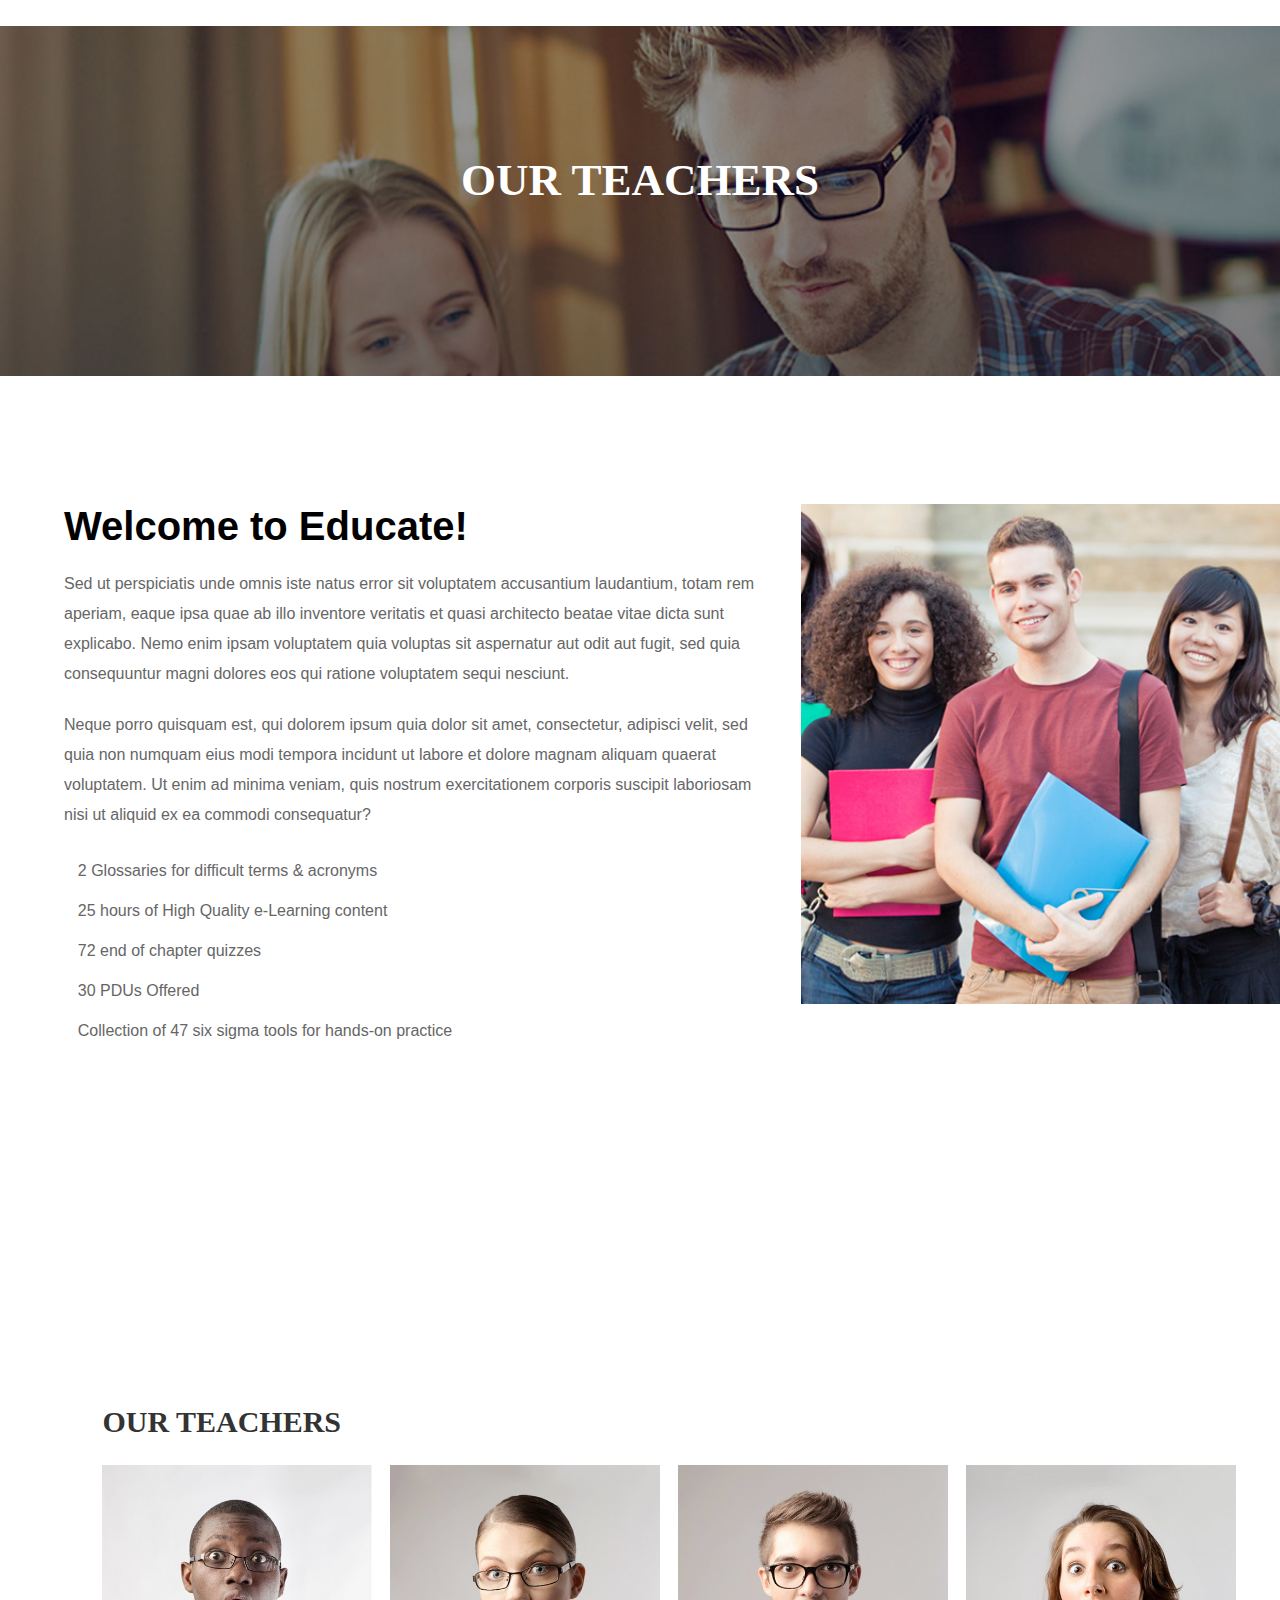
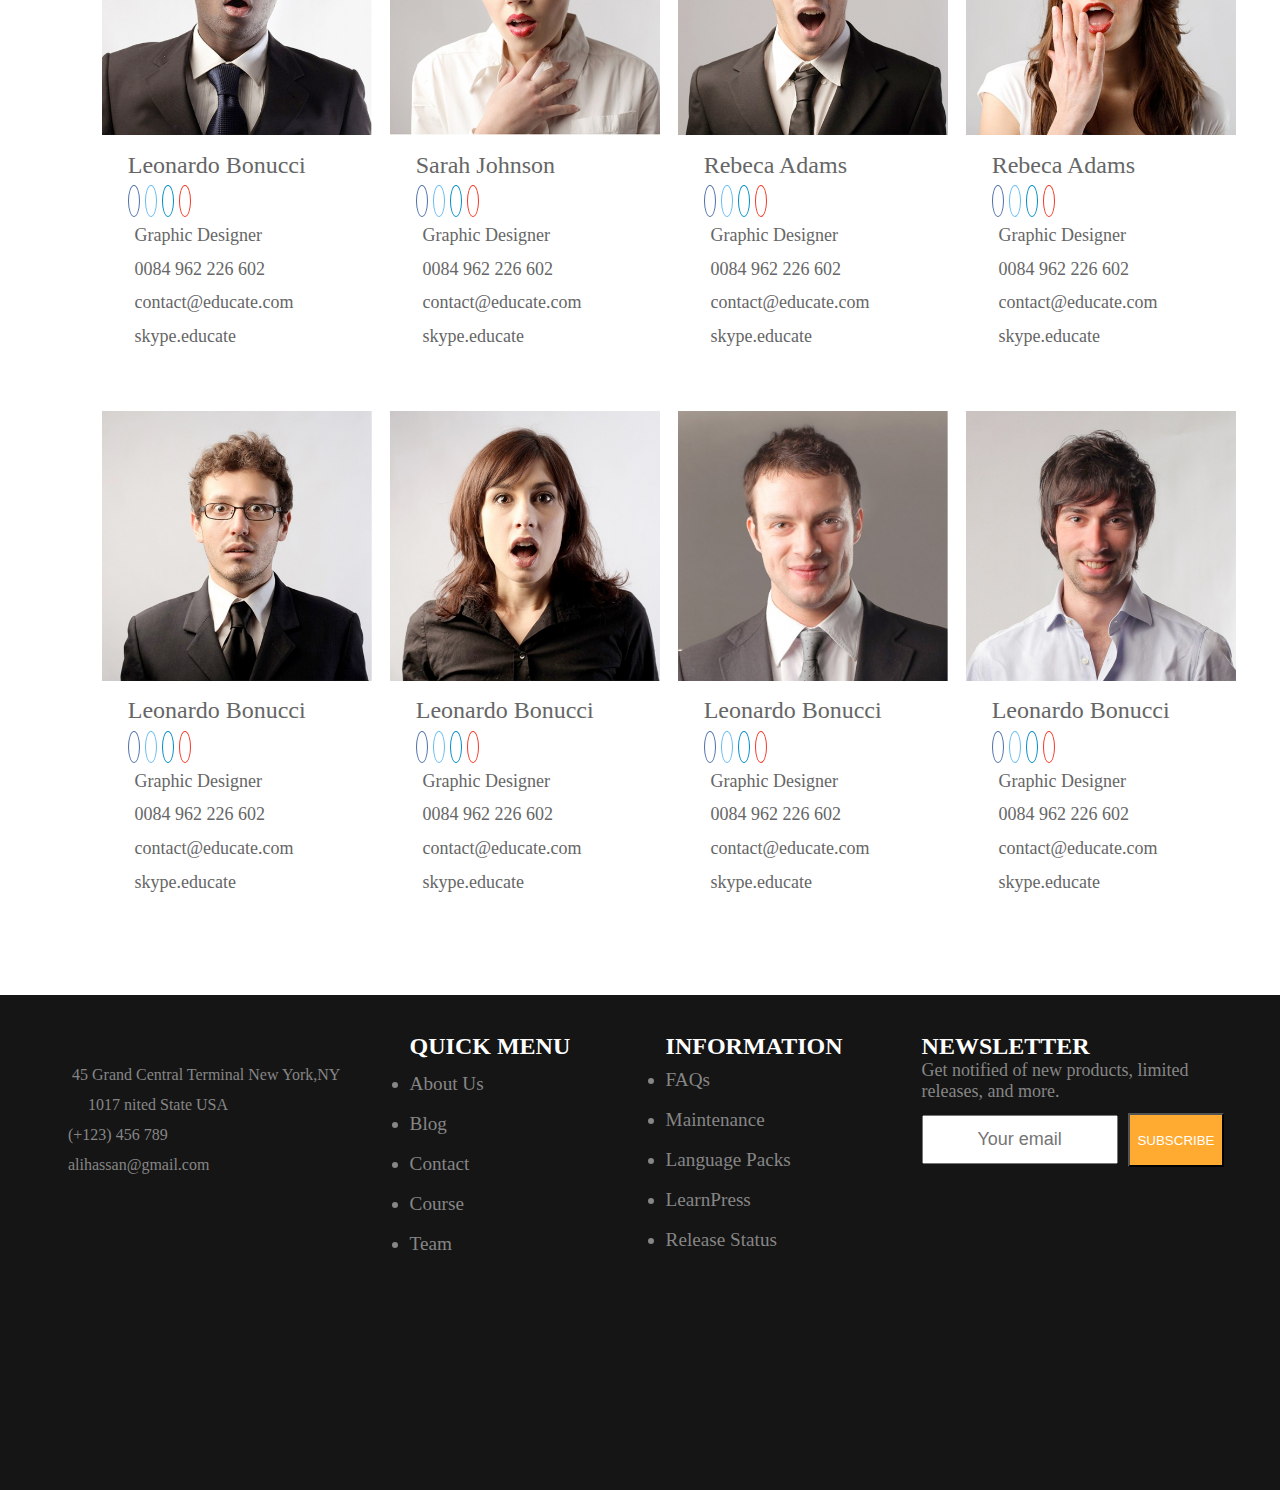
==== Html/About.html @ e57a83ae "update" ====
<!DOCTYPE html>
<html lang="en">
<head>
    <link rel="stylesheet" href="../Css/About.css">
    <meta charset="UTF-8">
    <meta http-equiv="X-UA-Compatible" content="IE=edge">
    <meta name="viewport" content="width=device-width, initial-scale=1.0">
    <script src="https://kit.fontawesome.com/4fcdc7c83f.js" crossorigin="anonymous"></script>
    <title>About-US</title>
</head>
<body>
    <div class="team-box">
        <h1>OUR TEACHERS</h1>
        </div>
    <div class="about-main-box">
        <div class="about-main-box-L">
       <h1>Welcome to Educate!</h1>
       <p>Sed ut perspiciatis unde omnis iste natus error sit voluptatem accusantium laudantium, 
           totam rem aperiam, eaque ipsa quae ab illo inventore veritatis et quasi architecto beatae
            vitae dicta sunt explicabo. Nemo enim ipsam voluptatem quia voluptas sit aspernatur aut 
            odit aut fugit, sed quia consequuntur magni dolores eos qui ratione voluptatem sequi nesciunt.</p>

        <p>Neque porro quisquam est, qui dolorem ipsum quia dolor sit amet, consectetur, adipisci velit, 
            sed quia non numquam eius modi tempora incidunt ut labore et dolore magnam aliquam quaerat 
            voluptatem. Ut enim ad minima veniam, quis nostrum exercitationem corporis suscipit laboriosam 
            nisi ut aliquid ex ea commodi consequatur?</p>
            <ul>
                 <li><i class="fa-solid fa-check"></i>2 Glossaries for difficult terms & acronyms</li>
                <li> <i class="fa-solid fa-check"></i>25 hours of High Quality e-Learning content</li>
                <li> <i class="fa-solid fa-check"></i>72 end of chapter quizzes</li>
                <li> <i class="fa-solid fa-check"></i>30 PDUs Offered</li>
                <li> <i class="fa-solid fa-check"></i>Collection of 47 six sigma tools for hands-on practice</li>
            </ul>
        </div>
        <div class="about-main-box-R">
         <img src="../Image/1 (1).jpg" alt="">
        </div>
    </div>


    <!-- --teacher-- -->

<section>
    <div class="about-teach-box">
        <h1>OUR TEACHERS</h1>
    </div>
    <div class="team-main-box">
        <div class="team-main-box1">
         <img src="../Image/Team-01.jpg" alt="">
         <h2>Leonardo Bonucci</h2>
         <i class="fa-brands fa-facebook-f" id="fb"></i>
         <i class="fa-brands fa-twitter" id="twit"></i>
         <i class="fa-brands fa-linkedin-in" id="in"></i>
         <i class="fa-brands fa-youtube" id="ytube"></i>
         <p> <i class="fa-solid fa-star"></i>Graphic Designer</p>
         <p><i class="fa-solid fa-phone"></i>0084 962 226 602</p>
         <p><i class="fa-solid fa-envelope"></i>contact@educate.com</p>
         <p><i class="fa-brands fa-skype"></i>skype.educate</p>
        </div>
        <div class="team-main-box2">
            <img src="../Image/Team-02.jpg" alt="">
            <h2>Sarah Johnson</h2>
            <i class="fa-brands fa-facebook-f" id="fb"></i>
            <i class="fa-brands fa-twitter" id="twit"></i>
            <i class="fa-brands fa-linkedin-in" id="in"></i>
            <i class="fa-brands fa-youtube" id="ytube"></i>
            <p> <i class="fa-solid fa-star"></i>Graphic Designer</p>
            <p><i class="fa-solid fa-phone"></i>0084 962 226 602</p>
            <p><i class="fa-solid fa-envelope"></i>contact@educate.com</p>
            <p><i class="fa-brands fa-skype"></i>skype.educate</p>
        </div>
        <div class="team-main-box3">
            <img src="../Image/Team-03.jpg" alt="">
            <h2>Rebeca Adams</h2>
            <i class="fa-brands fa-facebook-f" id="fb"></i>
            <i class="fa-brands fa-twitter" id="twit"></i>
            <i class="fa-brands fa-linkedin-in" id="in"></i>
            <i class="fa-brands fa-youtube" id="ytube"></i>
            <p> <i class="fa-solid fa-star"></i>Graphic Designer</p>
            <p><i class="fa-solid fa-phone"></i>0084 962 226 602</p>
            <p><i class="fa-solid fa-envelope"></i>contact@educate.com</p>
            <p><i class="fa-brands fa-skype"></i>skype.educate</p>
        </div>
        <div class="team-main-box4">
            <img src="../Image/Team-04.jpg" alt="">
            <h2>Rebeca Adams</h2>
            <i class="fa-brands fa-facebook-f" id="fb"></i>
            <i class="fa-brands fa-twitter" id="twit"></i>
            <i class="fa-brands fa-linkedin-in" id="in"></i>
            <i class="fa-brands fa-youtube" id="ytube"></i>
            <p> <i class="fa-solid fa-star"></i>Graphic Designer</p>
            <p><i class="fa-solid fa-phone"></i>0084 962 226 602</p>
            <p><i class="fa-solid fa-envelope"></i>contact@educate.com</p>
            <p><i class="fa-brands fa-skype"></i>skype.educate</p>
        </div>
    </div>


    <div class="team-main-box">
        <div class="team-main-box1">
         <img src="../Image/Team-05 (1).jpg" alt="">
         <h2>Leonardo Bonucci</h2>
         <i class="fa-brands fa-facebook-f" id="fb"></i>
         <i class="fa-brands fa-twitter" id="twit"></i>
         <i class="fa-brands fa-linkedin-in" id="in"></i>
         <i class="fa-brands fa-youtube" id="ytube"></i>
         <p> <i class="fa-solid fa-star"></i>Graphic Designer</p>
         <p><i class="fa-solid fa-phone"></i>0084 962 226 602</p>
         <p><i class="fa-solid fa-envelope"></i>contact@educate.com</p>
         <p><i class="fa-brands fa-skype"></i>skype.educate</p>
        </div>
        <div class="team-main-box2">
            <img src="../Image/Team-06.jpg" alt="">
            <h2>Leonardo Bonucci</h2>
            <i class="fa-brands fa-facebook-f" id="fb"></i>
            <i class="fa-brands fa-twitter" id="twit"></i>
            <i class="fa-brands fa-linkedin-in" id="in"></i>
            <i class="fa-brands fa-youtube" id="ytube"></i>
            <p> <i class="fa-solid fa-star"></i>Graphic Designer</p>
            <p><i class="fa-solid fa-phone"></i>0084 962 226 602</p>
            <p><i class="fa-solid fa-envelope"></i>contact@educate.com</p>
            <p><i class="fa-brands fa-skype"></i>skype.educate</p>
        </div>
        <div class="team-main-box3">
            <img src="../Image/Team-07.jpg" alt="">
            <h2>Leonardo Bonucci</h2>
            <i class="fa-brands fa-facebook-f" id="fb"></i>
            <i class="fa-brands fa-twitter" id="twit"></i>
            <i class="fa-brands fa-linkedin-in" id="in"></i>
            <i class="fa-brands fa-youtube" id="ytube"></i>
            <p> <i class="fa-solid fa-star"></i>Graphic Designer</p>
            <p><i class="fa-solid fa-phone"></i>0084 962 226 602</p>
            <p><i class="fa-solid fa-envelope"></i>contact@educate.com</p>
            <p><i class="fa-brands fa-skype"></i>skype.educate</p>
        </div>
        <div class="team-main-box4">
            <img src="../Image/Team-08.jpg" alt="">
            <h2>Leonardo Bonucci</h2>
            <i class="fa-brands fa-facebook-f" id="fb"></i>
            <i class="fa-brands fa-twitter" id="twit"></i>
            <i class="fa-brands fa-linkedin-in" id="in"></i>
            <i class="fa-brands fa-youtube" id="ytube"></i>
            <p> <i class="fa-solid fa-star"></i>Graphic Designer</p>
            <p><i class="fa-solid fa-phone"></i>0084 962 226 602</p>
            <p><i class="fa-solid fa-envelope"></i>contact@educate.com</p>
            <p><i class="fa-brands fa-skype"></i>skype.educate</p>
        </div>
    </div>
</section>


<!-- ---footer-- -->
<section>
    <div class="footer">
      <div class="footer-left">
        <img src="../image/Footer-01.jpg" alt="">
        <p id="fl-loc"><i class="fa-solid fa-location-dot" ></i> &nbsp; 45 Grand Central Terminal New York,NY 
          &nbsp;&nbsp;&nbsp;&nbsp;&nbsp; 1017 nited State USA</p>
         <p id="fl-phone"><i class="fa-solid fa-phone"></i> &nbsp;(+123) 456 789 </p> 
         <p id="fl-mail"><i class="fa-solid fa-envelope"></i> &nbsp;alihassan@gmail.com </p>
      </div>
      <div class="footer-mid1">
        
            <h2>QUICK MENU</h2>
            <ul>
              <li>About Us</li>
              <li>Blog</li>
              <li>Contact</li>
              <li>Course</li>
              <li>Team</li>
            </ul>
      </div>
      <div class="footer-mid2">
        <h2>INFORMATION</h2>
            <ul>
              <li>FAQs</li>
              <li>Maintenance</li>
              <li>Language Packs</li>
              <li>LearnPress</li>
              <li>Release Status</li>
            </ul>
      </div>
      <div class="footer-right">
        <h2>NEWSLETTER</h2>
        <p>Get notified of new products, limited releases, and more. </p>
        <input type="email" placeholder="Your email">
        <input type="button" value="SUBSCRIBE">
        <i class="fa-brands fa-facebook"></i> <i class="fa-brands fa-instagram"></i> <i class="fa-brands fa-twitter"></i>
      </div>
    </div>
</section>
</body>
</html>
---- Css/About.css ----
*{
    margin: 0;
    padding: 0;
}
:root{
    --font-color:#666666;
    --heading-color: #333333;
    --heading-font-size:22px;
    --hover-color: #ffaa30;
    --btn-color: #ffaa30;
}
.team-box{
    background-image: url(../Image/1.jpg);
    width: 100%;
    height: 350px;
    background-repeat: no-repeat;
    position: relative;
    margin-bottom: 10%;
    background-size: cover;
    background-position: center;
    margin-top: 2%;
    background-attachment: fixed;
    text-align: center;
}
.team-box h1{
  color: white;
  font-size: 45px;
  font-weight: 600;
  padding-top: 10%;
}

.about-main-box{
    margin-left: 5%;
    margin-right: 5%;
    width: 90%;
    display: flex;
    margin-top: 5%;
    margin-bottom: 5%;
}
.about-main-box-L{
    width: 60%;
    height: 80vh;
}
.about-main-box-R{
    width: 40%;
    height: 80vh;
   
}
.about-main-box-L h1{
    font-size: 40px;
    font-family: "Montserrat", sans-serif;
}
.about-main-box-L p{
    font-family: "Montserrat", sans-serif;
    margin-top: 3%;
    line-height: 30px;
    font-size: medium;
   color: var(--font-color);
   
}
.about-main-box-L ul{
  list-style: none;
  font-family: "Montserrat", sans-serif;
  margin-top: 3%;
  line-height: 40px;
  font-size: medium;
  color: var(--font-color);

}
.about-main-box-L ul li i{
    color: var(--heading-color);
   margin-right: 2%;
   font-size: medium;
   
}
.about-main-box-R img{
    margin-left: 10%;
    height: 500px;
}


/* ---teacher-- */


.about-teach-box{
    margin-top: 2%;
    margin-left: 8%;
}
.about-teach-box h1{
  color: var(--heading-color);
  font-size: 30px;
  font-weight: 600;
  padding-top: 10%;
}


.team-main-box{
    width: 90%;
    margin-left: 8%;
    margin-right: 8%;
    margin-top: 2%;
    display: flex;
    
}
.team-main-box1{
   width: 22%;
   height: 520px;
  
}
.team-main-box1 img,.team-main-box2 img,.team-main-box3 img,.team-main-box4 img{
    width: 270px;
    height: 270px;
}
.team-main-box1 h2,.team-main-box2 h2,.team-main-box3 h2,.team-main-box4 h2{
    padding: 10%;
    padding-top: 5% !important;
    padding-bottom: 5% !important;
    font-weight: lighter;
    font-size: x-large;
    color: var(--font-color);
}
.team-main-box1 > #fb,.team-main-box2 > #fb,.team-main-box3 > #fb,.team-main-box4 > #fb{
    margin-left: 10%;
    color: #4b6ea9;
    border-radius: 100%;
    font-size: large;
    border: 1px #4b6ea9 solid;
    padding: 2%;
}
.team-main-box1 > #twit,.team-main-box2 > #twit,.team-main-box3 > #twit,.team-main-box4 > #twit{
    margin-left: 2%;
    color: #65bbf2;
    border-radius: 100%;
    font-size: large;
    border: 1px #65bbf2 solid;
    padding: 2%;
}
.team-main-box1 > #in,.team-main-box2 > #in,.team-main-box3 > #in,.team-main-box4 > #in{
    margin-left: 2%;
    color: #008bc2;
    border-radius: 100%;
    font-size: large;
    border: 1px #008bc2 solid;
    padding: 2%;
}
.team-main-box1 > #ytube,.team-main-box2 > #ytube,.team-main-box3 > #ytube,.team-main-box4 > #ytube{
    margin-left: 2%;
    color: #f43522;
    border-radius: 100%;
    font-size: large;
    border: 1px #f43522 solid;
    padding: 2%;
}
.team-main-box1 p,.team-main-box2 p,.team-main-box3 p,.team-main-box4 p{
    font-size: large;
    padding-top: 5%;
    padding-left: 10%;
    color: var(--font-color);
}
.team-main-box1 p i,.team-main-box2 p i,.team-main-box3 p i,.team-main-box4 p i{
    padding-right: 3%;
}
.team-main-box2,.team-main-box3,.team-main-box4{
   width:22%;
   margin-left: 3%;
   height: 400px;
   
}
.team-main-box1 img:hover,.team-main-box2 img:hover,.team-main-box3 img:hover,.team-main-box4 img:hover{
    zoom: 105%;
    
}
.team-main-box1 #fb:hover,.team-main-box1 #twit:hover,.team-main-box1 #in:hover
,.team-main-box1 #ytube:hover,.team-main-box2 #fb:hover,.team-main-box2 #twit:hover,
.team-main-box2 #in:hover,.team-main-box2 #ytube:hover,.team-main-box3 #fb:hover,
.team-main-box3 #twit:hover,.team-main-box3 #in:hover,.team-main-box3 #ytube:hover,
.team-main-box4 #fb:hover,.team-main-box4 #twit:hover,.team-main-box4 #in:hover,
.team-main-box4 #ytube:hover{
  cursor: pointer;
  color: var(--hover-color);
}
.team-main-box1 p:hover,.team-main-box2 p:hover,.team-main-box3 p:hover,.team-main-box4 p:hover{
    color: var(--hover-color);
    cursor: pointer;
}

/* ---media query-- */

@media screen And (max-width:1230px) {
    .about-teach-box{
        margin-top: 40%;
        margin-left: 35%;
    }
    .team-main-box{
        margin-left: 0%;
        margin-right: 0%;
        margin-top: 3%;
    }
    .team-main-box1{
        width: 20%;
    }
    .team-main-box2,.team-main-box3,.team-main-box4{
        margin-left: 90px;
        width: 20%;
    }
}
@media screen And (max-width:1000px) {
    .about-main-box-L{
        width: 60%;
        height: 90vh;
    }
    .about-teach-box{
        margin-top: 40%;
        margin-left: 35%;
    }
    .team-main-box{
        margin-left: 0%;
        margin-right: 0%;
        margin-top: 3%;
    }
    .team-main-box{
        flex-direction: column;
        align-items: center;
        margin-left: 20%;
    }
    .team-main-box1{
        margin-left: 10%;
    }
    .team-main-box1,.team-main-box2{
        
        width: 80%;
        height: 530px;
    }
    .team-main-box3,.team-main-box4{
        width: 80%;
        height: 530px;
    }
    .team-main-box1 h2,.team-main-box2 h2,.team-main-box3 h2,.team-main-box4 h2{
        padding: 5%;
        padding-top: 1% !important;
        padding-bottom: 2% !important; 
    }
    .team-main-box1 > #fb,.team-main-box2 > #fb,.team-main-box3 > #fb,.team-main-box4 > #fb{
        margin-left: 5%;
        padding: 1%;
    }
    .team-main-box1 > #twit,.team-main-box2 > #twit,.team-main-box3 > #twit,.team-main-box4 > #twit{
        margin-left: 1%;
        color: #65bbf2;
        border-radius: 100%;
        font-size: large;
        border: 1px #65bbf2 solid;
        padding: 1%;
    }
    .team-main-box1 > #in,.team-main-box2 > #in,.team-main-box3 > #in,.team-main-box4 > #in{
        margin-left: 1%;
        color: #008bc2;
        border-radius: 100%;
        font-size: large;
        border: 1px #008bc2 solid;
        padding: 1%;
    }
    .team-main-box1 > #ytube,.team-main-box2 > #ytube,.team-main-box3 > #ytube,.team-main-box4 > #ytube{
        margin-left: 1%;
        color: #f43522;
        border-radius: 100%;
        font-size: large;
        border: 1px #f43522 solid;
        padding: 1%;
    }
    .team-main-box1 p,.team-main-box2 p,.team-main-box3 p,.team-main-box4 p{
        padding-left: 5%;
       padding-top: 2%;
    }
}
@media screen And (max-width:680px) {
    .about-main-box-L{
        width: 60%;
        height: 130vh;
    }
}
@media screen And (max-width:550px) {
    .about-main-box-L{
        width: 60%;
        height: 170vh;
    }
}




/* ---footer-- */

.footer{
    width: 100%;
    background-color: #151515;
    height: 55vh;
    display: flex;
    margin-top: 5%;
}
.low-footer{
    width: 100%;
    background-color: #151515;
    height: 20vh;
    margin-top: 0%;
}
.footer-left{
    margin-left: 5%;
    margin-top: 2%;
    line-height: 40px;
    width: 22%;
    color: rgb(134, 134, 134);
    line-break: strict;
}
.footer-left img{
    width: 280px;
}
#fl-loc{
    font-size: large;
    line-height: 30px;
}
#fl-phone{
    font-size: large;
    line-height: 30px;
}
#fl-mail{
    font-size: large;
    line-height: 30px;
}
#fl-time{
    font-size: large;
    line-height: 30px;
}
#fl-loc:hover{
   color: var(--hover-color);
    cursor: pointer;
}
#fl-phone:hover{
    color: var(--hover-color);
    cursor: pointer;
}
#fl-mail:hover{
    color: var(--hover-color);
    cursor: pointer;
}
#fl-time:hover{
    color: var(--hover-color);
    cursor: pointer;
}
.footer-left i{
    color: var(--hover-color);
}
.footer-mid1{
    margin-left: 5%;
    margin-top: 3%;
    width: 15%;
}
.footer-mid1 h2{
    color: white;
    margin-bottom: 2%;
}
.footer-mid1 ul li{
    color:rgb(134, 134, 134);
    font-size: larger;
    line-height: 40px;
}
.footer-mid1 ul li:hover{
    color: var(--hover-color);
    cursor: pointer;
}
.footer-mid2{
    margin-left: 5%;
    margin-top: 3%;
    width: 15%;
    margin-bottom: 2%;
}
.footer-mid2 h2{
    color: white;
}
.footer-mid2 ul li{
    color:rgb(134, 134, 134);
    font-size: larger;
    line-height: 40px;
}
.footer-mid2 ul li:hover{
    color: var(--hover-color);
    cursor: pointer;
}
.footer-right{
    margin-left: 5%;
    margin-top: 3%;
    width: 25%;
}
.footer-right h2{
    color: white;
}
.footer-right p{
    color:rgb(134, 134, 134);
    font-size: large;
}
.footer-right input[type=email]{
    height: 5vh;
    width: 60%;
    text-align: center;
    font-size: large;
    margin-top: 4%;
}
.footer-right input[type=button]{
    color: white;
    background-color: var(--hover-color);
    height: 6vh;
    width: 30%;
    margin-left: 2%;
}
.footer-right input[type=button]:hover{
   cursor: pointer;
}
.footer-right i{
    margin-top: 8%;
    margin-left: 5%;
    font-size: xx-large;
    color: white;
    transition: 0.2s linear;
}
.footer-right i:hover{
    margin-top: 8%;
    margin-left: 5%;
    font-size: xx-large;
    color: var(--hover-color);
    cursor: pointer;
}
#footer-hr{
    color: var(--hover-color);
}

@media screen AND (max-width:1287px){
    #fl-loc{
        font-size: medium;
    }
    #fl-phone{
        font-size: medium;
    }
    #fl-mail{
        font-size: medium;
    }
    #fl-time{
        font-size: medium;
    }
    
}
@media screen AND (max-width:1167px){
    .footer{
        display: flex;
        flex-direction: column;
        height: 210vh;
    }
    .footer-left{
      width: 90%;
    }
    .footer-mid1{
      width: 90%;
    }
    .footer-mid2{
      width: 90%;
    }
    .footer-right{
      width: 90%;
    }

}
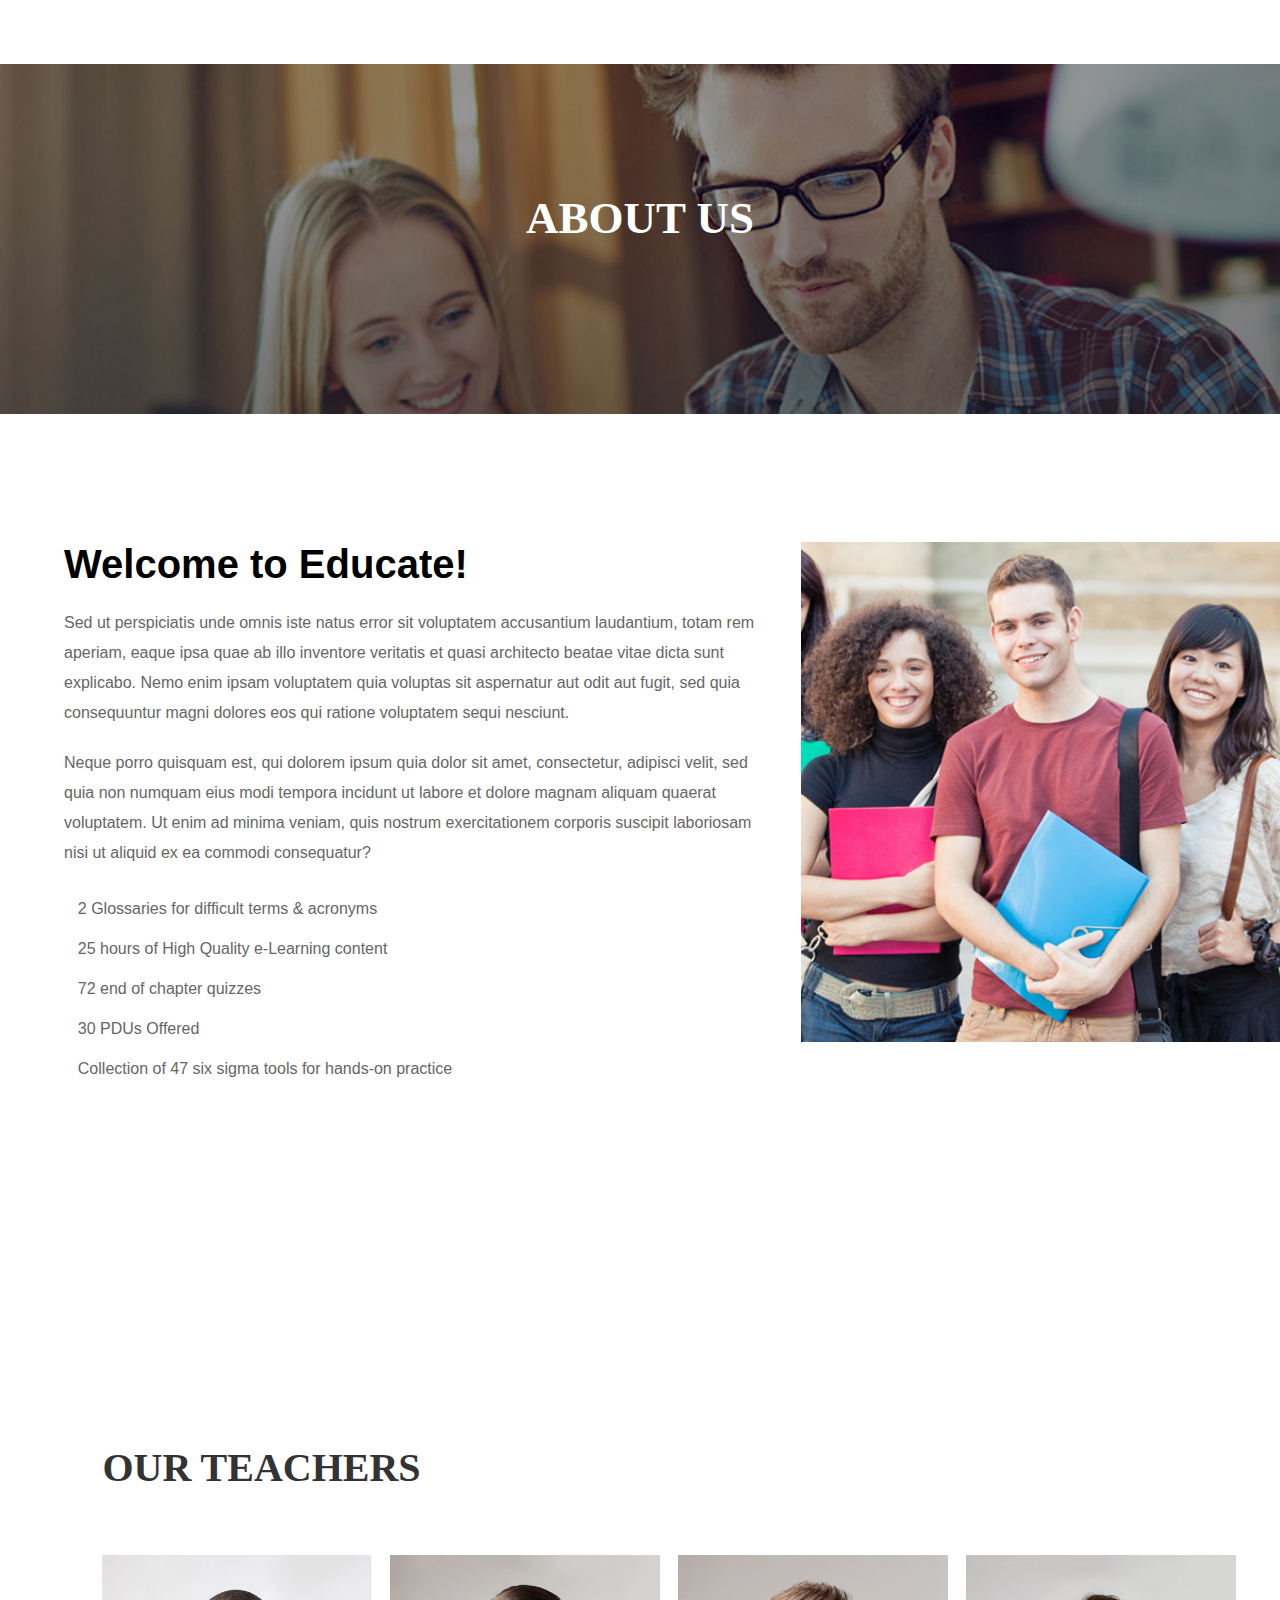
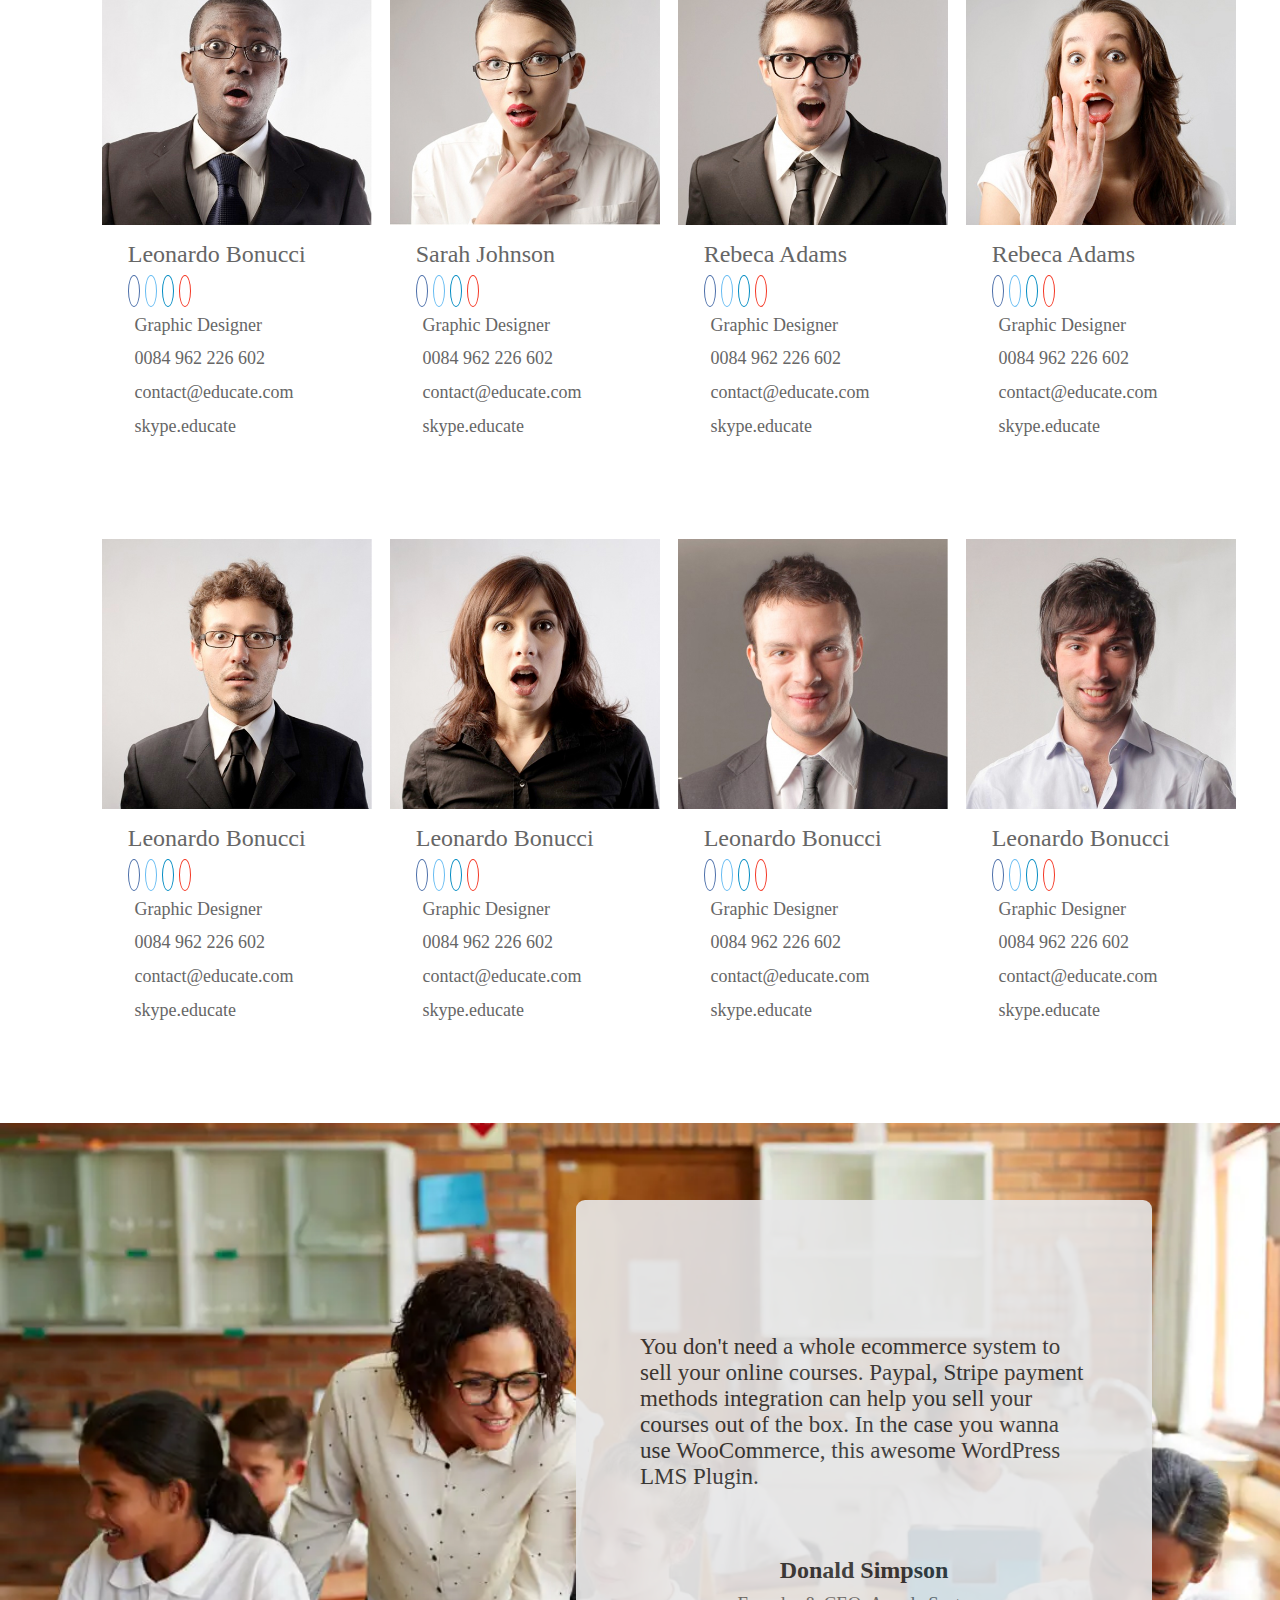
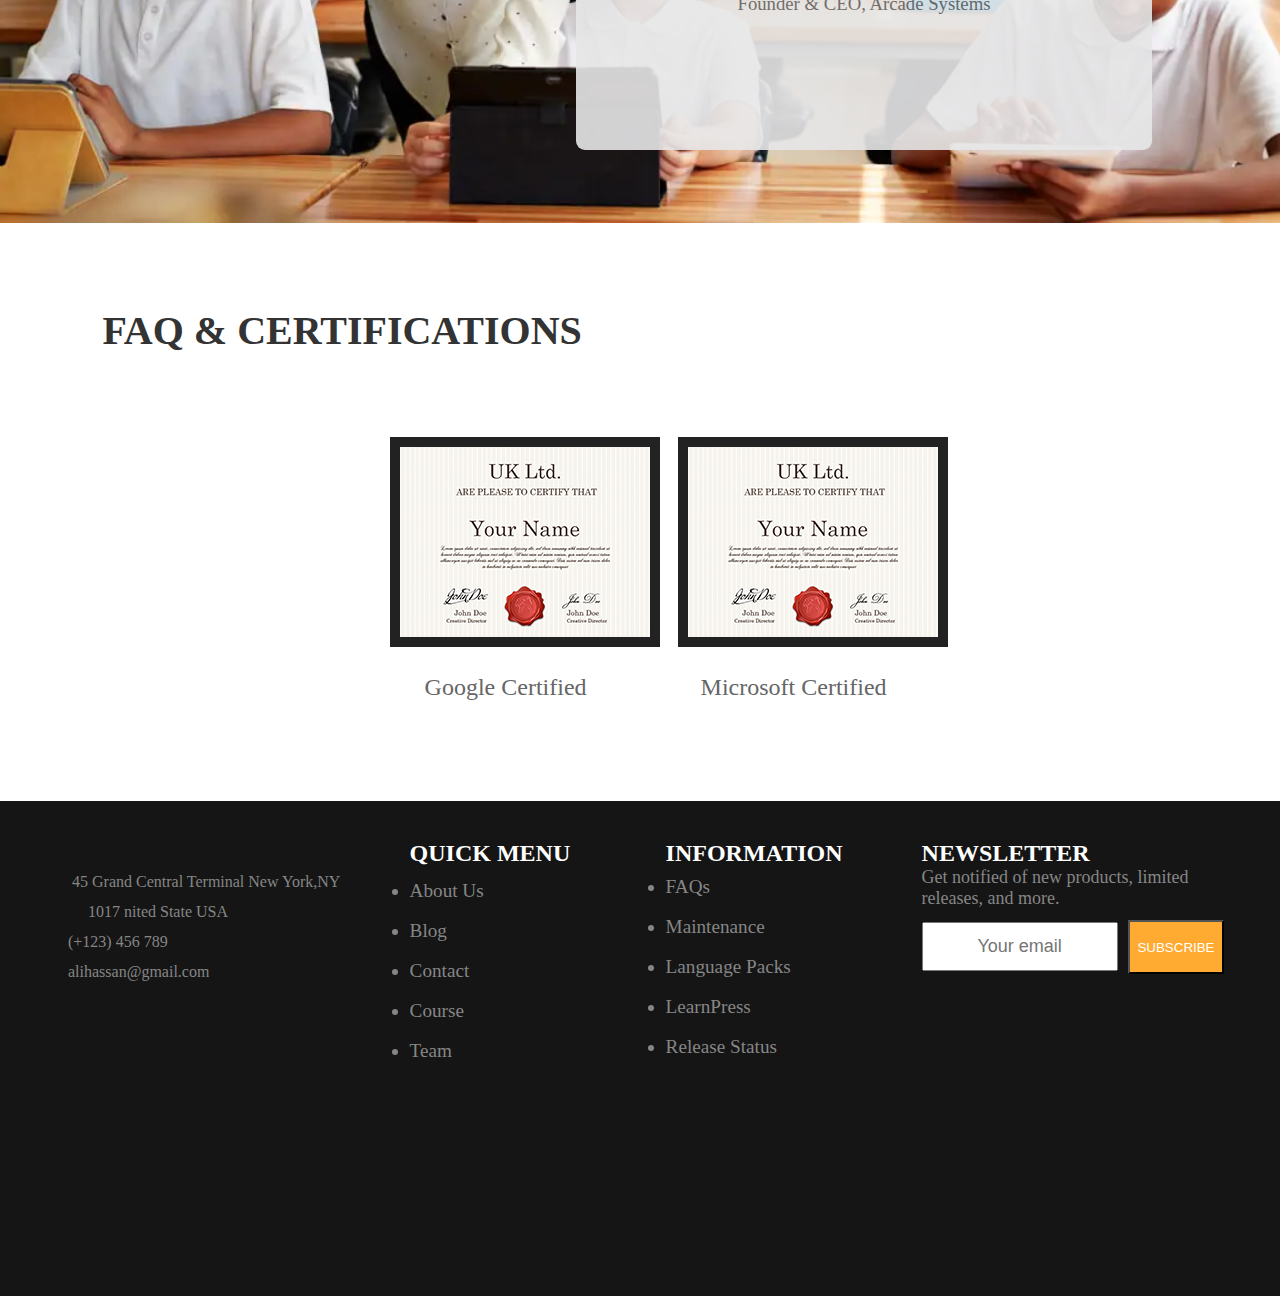
==== commit 081a5fce: "update" ====
--- a/Html/About.html
+++ b/Html/About.html
@@ -1,7 +1,7 @@
 <!DOCTYPE html>
 <html lang="en">
 <head>
-    <link rel="stylesheet" href="../Css/About.css">
+    <link rel="stylesheet" href="../Css/style.css">
     <meta charset="UTF-8">
     <meta http-equiv="X-UA-Compatible" content="IE=edge">
     <meta name="viewport" content="width=device-width, initial-scale=1.0">
@@ -9,9 +9,13 @@
     <title>About-US</title>
 </head>
 <body>
-    <div class="team-box">
-        <h1>OUR TEACHERS</h1>
-        </div>
+    <section>
+        <div>
+            <div class="about-box">
+                <h1>ABOUT US</h1>
+                </div>
+        </div>
+    </section>
     <div class="about-main-box">
         <div class="about-main-box-L">
        <h1>Welcome to Educate!</h1>
@@ -147,7 +151,33 @@
         </div>
     </div>
 </section>
-
+        <div class="found-info-box">
+         <div class="fi-sub-box">
+            <i class="fa-solid fa-message-dots"></i>
+            <p>
+                You don't need a whole ecommerce system to sell your online courses. Paypal, Stripe
+                 payment methods integration can help you sell your courses out of the box. In the 
+                 case you wanna use WooCommerce, this awesome WordPress LMS Plugin.
+                </p>
+                <h2 >Donald Simpson</h2>
+                <h3 class="author-info">Founder &amp; CEO, Arcade Systems</h3>
+         </div>
+        </div>
+
+
+       <div class="certifi-head-box">
+        <h1>FAQ & CERTIFICATIONS</h1>
+       </div> 
+       <div class="certifi-box">
+           <div class="certifi-box-L">
+            <img src="../Image/Certifications.jpg" alt="">
+            <h4>Google Certified</h4>
+           </div>
+           <div class="certifi-box-R">
+            <img src="../Image/Certifications.jpg" alt="">
+            <h4>Microsoft Certified</h4>
+           </div>
+       </div>
 
 <!-- ---footer-- -->
 <section>
--- a/Css/style.css
+++ b/Css/style.css
@@ -0,0 +1,1631 @@
+*{
+    margin: 0;
+    padding: 0;
+}
+:root{
+    --font-color:#666666;
+    --heading-color: #333333;
+    --heading-font-size:22px;
+    --hover-color: #ffaa30;
+    --btn-color: #ffaa30;
+}
+.header-box{
+    width: 100%;
+    display: flex;
+    margin-bottom: 1%;
+}
+.header-box-L{
+   width: 25%;
+   margin-left: 5%;
+}
+.header-box-L p{
+    font-family: Poppins, sans-serif;
+    font-size: 13px;
+    line-height: 23px;
+    padding-top: 14px;
+    color: var(--font-color);
+}
+.header-box-mid{
+    width: 40%;
+    margin-left: 40%;
+ }
+ .header-box-mid ul{
+    margin-right: 21px;
+    display: flex;
+    list-style: none;
+    font-family: inherit;
+    font-size: 100%;
+    font-weight: inherit;
+    font-style: inherit;
+    vertical-align: baseline;
+    background: transparent;
+    padding-top: 4%;
+ }
+ .header-box-mid ul li a{
+     text-decoration: none;
+     color: var(--font-color);
+ }
+ .header-box-mid ul li a:hover{
+    color: #feb800;
+ }
+ .header-box-mid i{
+     padding-right: 10px;
+     padding-left: 40px;
+     color: #424242;
+ }
+ .header-box-R{
+    width: 20%;
+    
+ }
+ .header-box-R ul{
+    margin-right: 21px;
+    display: flex;
+    list-style: none;
+    font-family: inherit;
+    font-size: 100%;
+    font-weight: inherit;
+    font-style: inherit;
+    vertical-align: baseline;
+    background: transparent;
+    padding-top: 6%;
+ }
+ .header-box-R ul li:nth-child(2){
+     padding-left: 10%;
+ }
+ .header-box-R ul li:nth-child(3){
+     padding-left: 10%;
+ }
+ .header-box-R ul li:nth-child(4){
+     padding-left: 10%;
+ }
+ .header-box-R ul li a{
+    text-decoration: none;
+    color: var(--font-color);
+}
+ .header-box-R i:hover{
+    color: #feb800 !important;
+}
+.header-box-R ul li:nth-child(1) a i{
+    margin-left: 2%;
+    color: #4b6ea9;
+}
+.header-box-R ul li:nth-child(2) a i{
+    color: #65bbf2;
+}
+.header-box-R ul li:nth-child(3) a i{
+    color: #008bc2;
+}
+.header-box-R ul li:nth-child(4) a i{
+    color: #f43522;
+}
+hr {
+    color:#e5e5e5;
+}
+.menu-box{
+    width: 100%;
+    display: flex;
+}
+.menu-box-L{
+    width: 20%;
+  margin-left: 5%;
+    margin-top: 3.5%;
+ 
+}
+.menu-box-R{
+    width: 70%;
+  margin-left: 17%;
+    margin-top: 3%;
+}
+.menu-box i{
+    display: none;
+}
+.menu-icon{
+    display: none;
+}
+.navbar {
+    overflow: hidden;
+    /* background-color: #333; */
+    color: var(--font-color);
+  }
+  
+  .navbar a {
+    float: left;
+    font-size: 22px;
+    margin-left: 5%;
+    color: white;
+    text-align: center;
+    padding: 14px 16px;
+    text-decoration: none;
+    color: var(--font-color);
+  }
+  .navbar i{
+    font-size: 22px;
+  }
+  
+  .dropdown {
+    float: left;
+    overflow: hidden;
+    margin-left: 5%;
+  }
+  
+  .dropdown .dropbtn {
+    font-size: 22px;  
+    
+    border: none;
+    outline: none;
+    color: white;
+    padding: 14px 16px;
+    background-color: inherit;
+    font-family: inherit;
+    margin: 0;
+    color: var(--font-color);
+  }
+  
+  .navbar a:hover, .dropdown:hover .dropbtn {
+    cursor: pointer;
+    color: var(--hover-color);
+    
+  }
+  
+  .dropdown-content {
+    display: none;
+    position: absolute;
+    background-color: var(--heading-color);
+    min-width: 160px;
+    box-shadow: 0px 8px 16px 0px rgba(0,0,0,0.2);
+    z-index: 1;
+  }
+  
+  .dropdown-content a {
+    float: none;
+    color: black;
+    padding: 12px 16px;
+    text-decoration: none;
+    display: block;
+    text-align: left;
+  }
+  
+  .dropdown-content a:hover {
+    background-color: var(--hover-color);
+    color: white;
+  }
+  
+  .dropdown:hover .dropdown-content {
+    display: block;
+  }
+/* .menu-box-R ul{
+    display: flex;
+    list-style: none;
+}
+.menu-box-R ul li{
+    text-decoration: none;
+    line-height: 38px;
+    padding: 0 30px  0;
+    outline: none;
+    position: relative;
+    display: block;
+    font-family: "Montserrat", sans-serif;
+    font-size: 17px;
+    text-transform: uppercase;
+    transition: all 0.3s ease-in-out;
+    color: var(--font-color);
+} */
+.main-box{
+  background-image: url(../Image/1.jpg);
+  height: 600px;
+  width: 100%;
+  margin-top: 2%;
+  position: relative;
+  background-size: cover;
+  background-position: center;
+  text-align: center;
+  /* background-attachment: fixed; */
+  /* animation: mymove 5s infinite ease-out; */
+
+}
+/* @keyframes mymove {
+    0%   {zoom: 0%;}
+    25%   {zoom: 105%;}
+    50%   {zoom: 105%;}
+    100%   {zoom: 105%;}
+  } */
+  .main-box h1{
+      font-size: 60px;
+      color: white;
+    position: relative;
+    padding-top: 10%;
+    line-height: 80px;
+    text-transform: uppercase;
+  }
+  .main-box p{
+      font-size: 25px;
+      padding-top: 1%;
+      line-height: 30px;
+      color: white;
+    position: relative;
+    margin-left: 30%;
+    margin-right: 30%;
+  }
+  #main-box-btn1{
+      text-align: center;
+      font-size: large;
+      color: white;
+      background-color: var(--btn-color);
+      width: 15%;
+      padding:1.2%;
+      margin-right: 1%;
+      margin-top: 5%;
+      border: none;
+      text-transform: uppercase;
+  }
+  #main-box-btn2{
+      text-align: center;
+      font-size: large;
+      color: white;
+      background-color: transparent;
+      width: 12%;
+      padding:1.2%;
+      margin-right: 1%;
+      margin-top: 5%;
+      border: 3px white solid;
+      text-transform: uppercase;
+  }
+  #main-box-btn1:hover,  #main-box-btn2:hover{
+    background-color: var(--heading-color);
+    cursor: pointer;
+    border: none;
+  }
+  .choose-course-box{
+      width: 90%;
+      margin-left: 5%;
+      margin-right: 5%;
+      display: flex;
+      margin-top: 5%;
+  }
+  .choose-course-box-L{
+      width: 45%;
+  }
+  .choose-course-box-R{
+      width: 45%;
+  }
+  .choose-course-box-L h1{
+      font-size: 40px;
+      color: var(--heading-color);
+  }
+  .choose-course-box-L p{
+      font-size: 20px;
+      color: var(--font-color);
+      padding-top: 5%;
+      line-height: 30px;
+  }
+  .choose-course-box-L input[type=button] {
+      text-transform: uppercase;
+      width: 30%;
+      padding: 2%;
+      color: var(--btn-color);
+      font-size: medium;
+      margin-top: 5%;
+      background-color: transparent;
+      border: 3px var(--btn-color) solid;
+  }
+  .choose-course-box-L input[type=button]:hover{
+   background-color: var(--btn-color);
+   color: white;
+   cursor: pointer;
+  }
+  .pop-cou-head{
+      margin-left: 5%;
+      margin-top: 10%;
+  }
+  .pop-cou-head h1{
+    font-size: 40px;
+    color: var(--heading-color);
+  }
+  #pop-cou-hz{
+      margin-left: 5%;
+      width: 5%;
+     color: var(--heading-color);
+  }
+  .pop-cou-box{
+      display: flex;
+      margin-left: 5%;
+      margin-right: 5%;
+      margin-top: 5%;
+      width: 90%;
+  }
+  .pop-cou-box-L{
+      width:30%;
+      height: 520px;
+      border: 3px rgb(233, 228, 228) solid;
+  }
+  .pop-cou-box-M{
+      width:30%;
+      height: 520px;
+      margin-left: 3%;
+      border: 3px rgb(233, 228, 228) solid;
+  }
+  .pop-cou-box-R{
+      width:30%;
+      height: 520px;
+      margin-left: 3%;
+      border: 3px rgb(233, 228, 228) solid;
+  }
+  .pop-cou-box-L img,.pop-cou-box-M img,.pop-cou-box-R img{
+      width: 405px;
+  }
+  .pop-cou-box-L h1,.pop-cou-box-M h1,.pop-cou-box-R h1{
+      font-size: x-large;
+      font-weight: normal;
+      padding-top: 5%;
+      padding-left: 5%;
+  }
+  .pop-cou-box-L span,.pop-cou-box-M span,.pop-cou-box-R span{
+      padding-left: 5%;
+      line-height: 40px;
+      color: var(--font-color);
+  }
+  .pop-cou-box-L i ,.pop-cou-box-M i,.pop-cou-box-R i{
+      color: var(--btn-color);
+  }
+  .pop-cou-box-L p,.pop-cou-box-M p,.pop-cou-box-R p{
+      color: var(--font-color);
+      padding-left: 5%;
+      padding-right: 5%;
+      line-height: 25px;
+  }
+  .pop-cou-box-L h6,.pop-cou-box-M h6,.pop-cou-box-R h6{
+      margin-left: 10%;
+      margin-right: 5%;
+      font-size: large;
+      display: inline-block;
+      margin-top: 5%;
+      color: var(--heading-color);
+      font-weight: normal;
+  }
+  .pop-cou-box-L h5,.pop-cou-box-M h5,.pop-cou-box-R h5{
+      margin-left: 11%;
+      font-size: large;
+      display: inline-block;
+      margin-top: 5%;
+      color: var(--font-color);
+      font-weight: normal;
+  }
+   
+
+
+
+  .found-info-box{
+    background-image: url(../Image/digital-literacy-tech-instruction.webp);
+   width: 100%;
+   height: 700px;
+   margin-top: 5%;
+   background-repeat: no-repeat;
+   background-size: cover;
+}
+.fi-sub-box{
+    border-radius: 9px;
+    background: #e7e7e8;
+    opacity: 0.9;
+    width: 35%;
+    height: 550px;
+    margin-left: 45%;
+    margin-top: 6%;
+    margin-bottom: 6%;
+    position: absolute;
+    cursor: e-resize;
+    padding-left: 5%;
+    padding-right: 5%;
+   
+}
+.fi-sub-box i{
+    font-size: xx-large;
+}
+.fi-sub-box p{
+    font-size: 23px;
+    padding-top: 30%;
+   color: var(--heading-color);
+}
+.fi-sub-box h2{
+    padding-top: 15%;
+    text-align: center;
+    color: var(--heading-color);
+}
+.fi-sub-box h3{
+    text-align: center;
+    color: var(--font-color);
+    line-height: 40px;
+    font-weight: lighter;
+}
+
+
+
+
+  /* ---footer-- */
+
+  .footer{
+    width: 100%;
+    background-color: #151515;
+    height: 55vh;
+    display: flex;
+    margin-top: 5%;
+}
+.low-footer{
+    width: 100%;
+    background-color: #151515;
+    height: 20vh;
+    margin-top: 0%;
+}
+.footer-left{
+    margin-left: 5%;
+    margin-top: 2%;
+    line-height: 40px;
+    width: 22%;
+    color: rgb(134, 134, 134);
+    line-break: strict;
+}
+.footer-left img{
+    width: 280px;
+}
+#fl-loc{
+    font-size: large;
+    line-height: 30px;
+}
+#fl-phone{
+    font-size: large;
+    line-height: 30px;
+}
+#fl-mail{
+    font-size: large;
+    line-height: 30px;
+}
+#fl-time{
+    font-size: large;
+    line-height: 30px;
+}
+#fl-loc:hover{
+   color: var(--hover-color);
+    cursor: pointer;
+}
+#fl-phone:hover{
+    color: var(--hover-color);
+    cursor: pointer;
+}
+#fl-mail:hover{
+    color: var(--hover-color);
+    cursor: pointer;
+}
+#fl-time:hover{
+    color: var(--hover-color);
+    cursor: pointer;
+}
+.footer-left i{
+    color: var(--hover-color);
+}
+.footer-mid1{
+    margin-left: 5%;
+    margin-top: 3%;
+    width: 15%;
+}
+.footer-mid1 h2{
+    color: white;
+    margin-bottom: 2%;
+}
+.footer-mid1 ul li{
+    color:rgb(134, 134, 134);
+    font-size: larger;
+    line-height: 40px;
+}
+.footer-mid1 ul li:hover{
+    color: var(--hover-color);
+    cursor: pointer;
+}
+.footer-mid2{
+    margin-left: 5%;
+    margin-top: 3%;
+    width: 15%;
+    margin-bottom: 2%;
+}
+.footer-mid2 h2{
+    color: white;
+}
+.footer-mid2 ul li{
+    color:rgb(134, 134, 134);
+    font-size: larger;
+    line-height: 40px;
+}
+.footer-mid2 ul li:hover{
+    color: var(--hover-color);
+    cursor: pointer;
+}
+.footer-right{
+    margin-left: 5%;
+    margin-top: 3%;
+    width: 25%;
+}
+.footer-right h2{
+    color: white;
+}
+.footer-right p{
+    color:rgb(134, 134, 134);
+    font-size: large;
+}
+.footer-right input[type=email]{
+    height: 5vh;
+    width: 60%;
+    text-align: center;
+    font-size: large;
+    margin-top: 4%;
+}
+.footer-right input[type=button]{
+    color: white;
+    background-color: var(--hover-color);
+    height: 6vh;
+    width: 30%;
+    margin-left: 2%;
+}
+.footer-right input[type=button]:hover{
+   cursor: pointer;
+}
+.footer-right i{
+    margin-top: 8%;
+    margin-left: 5%;
+    font-size: xx-large;
+    color: white;
+    transition: 0.2s linear;
+}
+.footer-right i:hover{
+    margin-top: 8%;
+    margin-left: 5%;
+    font-size: xx-large;
+    color: var(--hover-color);
+    cursor: pointer;
+}
+#footer-hr{
+    color: var(--hover-color);
+}
+
+@media screen AND (max-width:1287px){
+    #fl-loc{
+        font-size: medium;
+    }
+    #fl-phone{
+        font-size: medium;
+    }
+    #fl-mail{
+        font-size: medium;
+    }
+    #fl-time{
+        font-size: medium;
+    }
+    
+}
+@media screen AND (max-width:1167px){
+    .footer{
+        display: flex;
+        flex-direction: column;
+        height: 210vh;
+    }
+    .footer-left{
+      width: 90%;
+    }
+    .footer-mid1{
+      width: 90%;
+    }
+    .footer-mid2{
+      width: 90%;
+    }
+    .footer-right{
+      width: 90%;
+    }
+
+}
+
+
+
+
+/* ---index page-- */
+
+
+
+
+
+
+/* ---media query--- */
+@media screen And (max-width:1321px) {
+    .pop-cou-box{
+        flex-direction: column;
+       
+    }
+    .pop-cou-box-L{
+        width:80%;
+        height: 620px;
+        
+    }
+    .pop-cou-box-M,.pop-cou-box-R{
+        width:80%;
+        height: 620px;
+        margin-left: 0%;
+    }
+
+}
+@media screen And (max-width:1290px) {
+    .header-box-L{
+        width: 40%;
+        margin-left: 0%;
+     }
+    .header-box-mid{
+        width: 60%;
+        margin-left: 0%;
+     }
+     #main-box-btn2{
+        
+       
+        width: 15%;
+        
+    }
+
+}
+@media screen And (max-width:1000px){
+    .fi-sub-box{
+        width: 60%;
+        height: 550px;
+        margin-left: 10%;
+        margin-top: 4%;
+       
+    }
+
+}
+@media screen And (max-width:815px) {
+    .fi-sub-box{
+        width: 70%;
+        height: 550px;
+        margin-left: 10%;
+        margin-top: 4%;
+        
+    }
+}
+@media screen And (max-width:758px) {
+    .header-box {
+        flex-direction: column;
+    }
+    .header-box-L{
+        width: 100%;
+        margin-left: 30%;
+        
+     }
+    .header-box-mid{
+        width: 100%;
+        margin-left: 30%;
+     }
+    .header-box-R{
+        width: 100%;
+        margin-left: 30%;
+     }
+     .header-box-mid i:nth-child(1){
+       
+        padding-left: 0px;
+    }
+     .header-box-mid i:nth-child(2){
+       
+        padding-left: 40px;
+    }
+}
+@media screen And (max-width:1110px) {
+    .menu-box-R{
+        width: 70%;
+      margin-left: 5%;
+      margin-top: 2%;
+    }
+    .navbar a {
+        margin-left: 2%;
+    
+      }
+      
+      .dropdown {
+        margin-left: 2%;
+      }
+      .choose-course-box-L{
+        width: 80%;
+    }
+      .choose-course-box-L input[type=button] {
+       width: 40%;
+        margin-top: 5%;
+       
+    }
+      
+}
+@media screen And (max-width:742px) {
+    .menu-box-R{
+        width: 70%;
+      margin-left: 5%;
+      margin-top: 2%;
+    }
+    .menu-icon{
+        display: block;
+        
+    }
+    .menu-box i{
+        display: block;
+    }
+    .navbar i{
+        margin-left: 80%;
+    }
+    .navbar a {
+        margin-left: 2%;
+        display: none;
+      }
+      
+      .dropdown {
+        margin-left: 2%;
+        display: none;
+      }
+      .choose-course-box-L{
+        width: 80%;
+    }
+      .choose-course-box-L input[type=button] {
+       width: 60%;
+        margin-top: 5%;
+       
+    }
+    #main-box-btn1{
+          
+        width: 60%;
+    }
+      
+      
+}
+@media screen And (max-width:1140px) {
+    #main-box-btn1{
+          
+        width: 25%;
+    }
+    #main-box-btn2{
+          
+        width: 25%;
+    }
+    .main-box h1{
+        font-size: 40px;
+      padding-top: 10%;
+      line-height: 80px;
+     
+    }
+    .main-box p{
+        font-size: 20px;
+        padding-top: 1%;
+        line-height: 30px;
+        color: white;
+      position: relative;
+      margin-left: 20%;
+      margin-right: 20%;
+    }
+      
+}
+@media screen And (max-width:600px) {
+    .main-box p{
+       
+        line-height: 30px;
+    }
+    .main-box h1{
+       padding-top: 20%;
+        line-height: 50px;
+    }
+    .choose-course-box-L h1{
+        font-size: 30px;
+        color: var(--heading-color);
+    }
+    .choose-course-box-L p{
+        font-size: 15px;
+        
+    }
+    .choose-course-box-L input[type=button] {
+        width: 70%;
+         margin-top: 5%;
+        
+     }
+     #main-box-btn1{
+          
+        width: 40%;
+    }
+     #main-box-btn2{
+          
+        width: 35%;
+    }
+    
+      
+}
+
+
+
+
+/* ----Course page-- */
+.course-head-box{
+    margin-top: 2%;
+    margin-left: 5%;
+}
+.course-head-box h1{
+  color: var(--heading-color);
+  font-size: 50px;
+  font-weight: 600;
+  text-transform: uppercase;
+  padding-top: 5%;
+}
+
+.course-box{
+    background-image: url(../Image/1.jpg);
+    width: 100%;
+    height: 350px;
+    background-repeat: no-repeat;
+    position: relative;
+    margin-bottom: 10%;
+    background-size: cover;
+    background-position: center;
+    margin-top: 5%;
+    background-attachment: fixed;
+    text-align: center;
+}
+.course-box h1{
+  color: white;
+  font-size: 70px;
+  font-weight: 600;
+  padding-top: 10%;
+}
+
+
+
+
+/* ---About Page-- */
+
+
+
+.about-box{
+    background-image: url(../Image/1.jpg);
+    width: 100%;
+    height: 350px;
+    background-repeat: no-repeat;
+    position: relative;
+    margin-bottom: 10%;
+    background-size: cover;
+    background-position: center;
+    margin-top: 5%;
+    background-attachment: fixed;
+    text-align: center;
+}
+.about-box h1{
+  color: white;
+  font-size: 45px;
+  font-weight: 600;
+  padding-top: 10%;
+}
+
+.about-main-box{
+    margin-left: 5%;
+    margin-right: 5%;
+    width: 90%;
+    display: flex;
+    margin-top: 5%;
+    margin-bottom: 5%;
+}
+.about-main-box-L{
+    width: 60%;
+    height: 80vh;
+}
+.about-main-box-R{
+    width: 40%;
+    height: 80vh;
+   
+}
+.about-main-box-L h1{
+    font-size: 40px;
+    font-family: "Montserrat", sans-serif;
+}
+.about-main-box-L p{
+    font-family: "Montserrat", sans-serif;
+    margin-top: 3%;
+    line-height: 30px;
+    font-size: medium;
+   color: var(--font-color);
+   
+}
+.about-main-box-L ul{
+  list-style: none;
+  font-family: "Montserrat", sans-serif;
+  margin-top: 3%;
+  line-height: 40px;
+  font-size: medium;
+  color: var(--font-color);
+
+}
+.about-main-box-L ul li i{
+    color: var(--heading-color);
+   margin-right: 2%;
+   font-size: medium;
+   
+}
+.about-main-box-R img{
+    margin-left: 10%;
+    height: 500px;
+}
+
+
+/* ---teacher-- */
+
+
+.about-teach-box{
+    margin-top: 2%;
+    margin-left: 8%;
+}
+.about-teach-box h1{
+  color: var(--heading-color);
+  font-size: 40px;
+  font-weight: 600;
+  padding-top: 10%;
+}
+
+
+.team-main-box{
+    width: 90%;
+    margin-left: 8%;
+    margin-right: 8%;
+    margin-top: 2%;
+    display: flex;
+    
+}
+.team-main-box1{
+   width: 22%;
+   height: 520px;
+  
+}
+.team-main-box1 img,.team-main-box2 img,.team-main-box3 img,.team-main-box4 img{
+    width: 270px;
+    height: 270px;
+}
+.team-main-box1 h2,.team-main-box2 h2,.team-main-box3 h2,.team-main-box4 h2{
+    padding: 10%;
+    padding-top: 5% !important;
+    padding-bottom: 5% !important;
+    font-weight: lighter;
+    font-size: x-large;
+    color: var(--font-color);
+}
+.team-main-box1 > #fb,.team-main-box2 > #fb,.team-main-box3 > #fb,.team-main-box4 > #fb{
+    margin-left: 10%;
+    color: #4b6ea9;
+    border-radius: 100%;
+    font-size: large;
+    border: 1px #4b6ea9 solid;
+    padding: 2%;
+}
+.team-main-box1 > #twit,.team-main-box2 > #twit,.team-main-box3 > #twit,.team-main-box4 > #twit{
+    margin-left: 2%;
+    color: #65bbf2;
+    border-radius: 100%;
+    font-size: large;
+    border: 1px #65bbf2 solid;
+    padding: 2%;
+}
+.team-main-box1 > #in,.team-main-box2 > #in,.team-main-box3 > #in,.team-main-box4 > #in{
+    margin-left: 2%;
+    color: #008bc2;
+    border-radius: 100%;
+    font-size: large;
+    border: 1px #008bc2 solid;
+    padding: 2%;
+}
+.team-main-box1 > #ytube,.team-main-box2 > #ytube,.team-main-box3 > #ytube,.team-main-box4 > #ytube{
+    margin-left: 2%;
+    color: #f43522;
+    border-radius: 100%;
+    font-size: large;
+    border: 1px #f43522 solid;
+    padding: 2%;
+}
+.team-main-box1 p,.team-main-box2 p,.team-main-box3 p,.team-main-box4 p{
+    font-size: large;
+    padding-top: 5%;
+    padding-left: 10%;
+    color: var(--font-color);
+}
+.team-main-box1 p i,.team-main-box2 p i,.team-main-box3 p i,.team-main-box4 p i{
+    padding-right: 3%;
+}
+.team-main-box2,.team-main-box3,.team-main-box4{
+   width:22%;
+   margin-left: 3%;
+   height: 400px;
+   
+}
+.team-main-box1 img:hover,.team-main-box2 img:hover,.team-main-box3 img:hover,.team-main-box4 img:hover{
+    zoom: 105%;
+    
+}
+.team-main-box1 #fb:hover,.team-main-box1 #twit:hover,.team-main-box1 #in:hover
+,.team-main-box1 #ytube:hover,.team-main-box2 #fb:hover,.team-main-box2 #twit:hover,
+.team-main-box2 #in:hover,.team-main-box2 #ytube:hover,.team-main-box3 #fb:hover,
+.team-main-box3 #twit:hover,.team-main-box3 #in:hover,.team-main-box3 #ytube:hover,
+.team-main-box4 #fb:hover,.team-main-box4 #twit:hover,.team-main-box4 #in:hover,
+.team-main-box4 #ytube:hover{
+  cursor: pointer;
+  color: var(--hover-color);
+}
+.team-main-box1 p:hover,.team-main-box2 p:hover,.team-main-box3 p:hover,.team-main-box4 p:hover{
+    color: var(--hover-color);
+    cursor: pointer;
+}
+
+
+
+
+.found-info-box{
+    background-image: url(../Image/digital-literacy-tech-instruction.webp);
+   width: 100%;
+   height: 700px;
+   margin-top: 5%;
+   background-repeat: no-repeat;
+   background-size: cover;
+}
+.fi-sub-box{
+    border-radius: 9px;
+    background: #e7e7e8;
+    opacity: 0.9;
+    width: 35%;
+    height: 550px;
+    margin-left: 45%;
+    margin-top: 6%;
+    margin-bottom: 6%;
+    position: absolute;
+    cursor: e-resize;
+    padding-left: 5%;
+    padding-right: 5%;
+   
+}
+.fi-sub-box i{
+    font-size: xx-large;
+}
+.fi-sub-box p{
+    font-size: 23px;
+    padding-top: 30%;
+   color: var(--heading-color);
+}
+.fi-sub-box h2{
+    padding-top: 15%;
+    text-align: center;
+    color: var(--heading-color);
+}
+.fi-sub-box h3{
+    text-align: center;
+    color: var(--font-color);
+    line-height: 40px;
+    font-weight: lighter;
+}
+
+.certifi-head-box{
+    margin-top: 2%;
+    margin-left: 8%;
+}
+.certifi-head-box h1{
+  color: var(--heading-color);
+  font-size: 40px;
+  font-weight: 600;
+  padding-top: 5%;
+}
+.certifi-box{
+    margin-top: 2%;
+    margin-left: 8%;
+    width: 90%;
+    display: flex;
+}
+.certifi-box-L,.certifi-box-R{
+    margin-top: 5%;
+    margin-left: 25%;
+    width: 20%;
+    height: 300px;
+    
+}
+.certifi-box-L h4,.certifi-box-R h4{
+    color: var(--font-color);
+    padding-top: 10%;
+    text-align: center;
+    font-size: x-large;
+    font-weight: 100;
+}
+.certifi-box-R {
+    margin-left: 5% !important;
+}
+
+
+
+
+/* ---media query-- */
+
+@media screen And (max-width:1230px) {
+    .about-teach-box{
+        margin-top: 40%;
+        margin-left: 35%;
+    }
+    .team-main-box{
+        margin-left: 0%;
+        margin-right: 0%;
+        margin-top: 3%;
+    }
+    .team-main-box1{
+        width: 20%;
+    }
+    .team-main-box2,.team-main-box3,.team-main-box4{
+        margin-left: 90px;
+        width: 20%;
+    }
+    .certifi-box{
+        display: flex;
+        flex-direction: column;
+       justify-content: center;
+    }
+    .certifi-box-L{
+      
+        margin-top: 5%;
+        margin-left: 25%;
+        width: 80%;
+        height: 300px;
+    }
+    .certifi-box-R{
+      
+        margin-top: 5%;
+    margin-left: 25% !important;
+    width: 80%;
+    height: 300px;
+    }
+    .certifi-box-L h4,.certifi-box-R h4{
+        padding-left: 5%;
+        padding-top: 5%;
+        text-align: left;
+    }
+
+}
+@media screen And (max-width:1000px) {
+    .about-main-box-L{
+        width: 60%;
+        height: 90vh;
+    }
+    .about-teach-box{
+        margin-top: 40%;
+        margin-left: 35%;
+    }
+    .team-main-box{
+        margin-left: 0%;
+        margin-right: 0%;
+        margin-top: 3%;
+    }
+    .team-main-box{
+        flex-direction: column;
+        align-items: center;
+        margin-left: 20%;
+    }
+    .team-main-box1{
+        margin-left: 10%;
+    }
+    .team-main-box1,.team-main-box2{
+        
+        width: 80%;
+        height: 530px;
+    }
+    .team-main-box3,.team-main-box4{
+        width: 80%;
+        height: 530px;
+    }
+    .team-main-box1 h2,.team-main-box2 h2,.team-main-box3 h2,.team-main-box4 h2{
+        padding: 5%;
+        padding-top: 1% !important;
+        padding-bottom: 2% !important; 
+    }
+    .team-main-box1 > #fb,.team-main-box2 > #fb,.team-main-box3 > #fb,.team-main-box4 > #fb{
+        margin-left: 5%;
+        padding: 1%;
+    }
+    .team-main-box1 > #twit,.team-main-box2 > #twit,.team-main-box3 > #twit,.team-main-box4 > #twit{
+        margin-left: 1%;
+        color: #65bbf2;
+        border-radius: 100%;
+        font-size: large;
+        border: 1px #65bbf2 solid;
+        padding: 1%;
+    }
+    .team-main-box1 > #in,.team-main-box2 > #in,.team-main-box3 > #in,.team-main-box4 > #in{
+        margin-left: 1%;
+        color: #008bc2;
+        border-radius: 100%;
+        font-size: large;
+        border: 1px #008bc2 solid;
+        padding: 1%;
+    }
+    .team-main-box1 > #ytube,.team-main-box2 > #ytube,.team-main-box3 > #ytube,.team-main-box4 > #ytube{
+        margin-left: 1%;
+        color: #f43522;
+        border-radius: 100%;
+        font-size: large;
+        border: 1px #f43522 solid;
+        padding: 1%;
+    }
+    .team-main-box1 p,.team-main-box2 p,.team-main-box3 p,.team-main-box4 p{
+        padding-left: 5%;
+       padding-top: 2%;
+    }
+
+    .fi-sub-box{
+        width: 60%;
+        height: 550px;
+        margin-left: 10%;
+        margin-top: 4%;  
+    }
+}
+@media screen And (max-width:815px) {
+    .fi-sub-box{
+        width: 70%;
+        height: 550px;
+        margin-left: 10%;
+        margin-top: 4%;
+       
+       
+    }
+}
+@media screen And (max-width:680px) {
+    .about-main-box-L{
+        width: 60%;
+        height: 130vh;
+    }
+}
+
+@media screen And (max-width:550px) {
+    .about-main-box-L{
+        width: 60%;
+        height: 170vh;
+    }
+}
+
+
+
+
+/* ---team--- */
+
+
+.team-box{
+    background-image: url(../Image/1.jpg);
+    width: 100%;
+    height: 350px;
+    background-repeat: no-repeat;
+    position: relative;
+    margin-bottom: 10%;
+    background-size: cover;
+    background-position: center;
+    margin-top: 2%;
+    background-attachment: fixed;
+    text-align: center;
+}
+.team-box h1{
+  color: white;
+  font-size: 45px;
+  font-weight: 600;
+  padding-top: 10%;
+}
+.team-main-box{
+    width: 90%;
+    margin-left: 8%;
+    margin-right: 8%;
+    margin-top: 5%;
+    display: flex;
+    
+}
+.team-main-box1{
+   width: 22%;
+   height: 520px;
+  
+}
+.team-main-box1 img,.team-main-box2 img,.team-main-box3 img,.team-main-box4 img{
+    width: 270px;
+    height: 270px;
+}
+.team-main-box1 h2,.team-main-box2 h2,.team-main-box3 h2,.team-main-box4 h2{
+    padding: 10%;
+    padding-top: 5% !important;
+    padding-bottom: 5% !important;
+    font-weight: lighter;
+    font-size: x-large;
+    color: var(--font-color);
+}
+.team-main-box1 > #fb,.team-main-box2 > #fb,.team-main-box3 > #fb,.team-main-box4 > #fb{
+    margin-left: 10%;
+    color: #4b6ea9;
+    border-radius: 100%;
+    font-size: large;
+    border: 1px #4b6ea9 solid;
+    padding: 2%;
+}
+.team-main-box1 > #twit,.team-main-box2 > #twit,.team-main-box3 > #twit,.team-main-box4 > #twit{
+    margin-left: 2%;
+    color: #65bbf2;
+    border-radius: 100%;
+    font-size: large;
+    border: 1px #65bbf2 solid;
+    padding: 2%;
+}
+.team-main-box1 > #in,.team-main-box2 > #in,.team-main-box3 > #in,.team-main-box4 > #in{
+    margin-left: 2%;
+    color: #008bc2;
+    border-radius: 100%;
+    font-size: large;
+    border: 1px #008bc2 solid;
+    padding: 2%;
+}
+.team-main-box1 > #ytube,.team-main-box2 > #ytube,.team-main-box3 > #ytube,.team-main-box4 > #ytube{
+    margin-left: 2%;
+    color: #f43522;
+    border-radius: 100%;
+    font-size: large;
+    border: 1px #f43522 solid;
+    padding: 2%;
+}
+.team-main-box1 p,.team-main-box2 p,.team-main-box3 p,.team-main-box4 p{
+    font-size: large;
+    padding-top: 5%;
+    padding-left: 10%;
+    color: var(--font-color);
+}
+.team-main-box1 p i,.team-main-box2 p i,.team-main-box3 p i,.team-main-box4 p i{
+    padding-right: 3%;
+}
+.team-main-box2,.team-main-box3,.team-main-box4{
+   width:22%;
+   margin-left: 3%;
+   height: 400px;
+   
+}
+.team-main-box1 img:hover,.team-main-box2 img:hover,.team-main-box3 img:hover,.team-main-box4 img:hover{
+    zoom: 105%;
+    
+}
+.team-main-box1 #fb:hover,.team-main-box1 #twit:hover,.team-main-box1 #in:hover
+,.team-main-box1 #ytube:hover,.team-main-box2 #fb:hover,.team-main-box2 #twit:hover,
+.team-main-box2 #in:hover,.team-main-box2 #ytube:hover,.team-main-box3 #fb:hover,
+.team-main-box3 #twit:hover,.team-main-box3 #in:hover,.team-main-box3 #ytube:hover,
+.team-main-box4 #fb:hover,.team-main-box4 #twit:hover,.team-main-box4 #in:hover,
+.team-main-box4 #ytube:hover{
+  cursor: pointer;
+  color: var(--hover-color);
+}
+.team-main-box1 p:hover,.team-main-box2 p:hover,.team-main-box3 p:hover,.team-main-box4 p:hover{
+    color: var(--hover-color);
+    cursor: pointer;
+}
+
+
+/* ---media query-- */
+
+@media screen And (max-width:1230px) {
+    .team-main-box{
+        margin-left: 0%;
+        margin-right: 0%;
+    }
+    .team-main-box1{
+        width: 20%;
+    }
+    .team-main-box2,.team-main-box3,.team-main-box4{
+        margin-left: 90px;
+        width: 20%;
+    }
+}
+@media screen And (max-width:1000px) {
+    .team-main-box{
+        flex-direction: column;
+        align-items: center;
+        margin-left: 20%;
+    }
+    .team-main-box1{
+        margin-left: 10%;
+    }
+    .team-main-box1,.team-main-box2{
+        
+        width: 80%;
+        height: 530px;
+    }
+    .team-main-box3,.team-main-box4{
+        width: 80%;
+        height: 530px;
+    }
+    .team-main-box1 h2,.team-main-box2 h2,.team-main-box3 h2,.team-main-box4 h2{
+        padding: 5%;
+        padding-top: 1% !important;
+        padding-bottom: 2% !important; 
+    }
+    .team-main-box1 > #fb,.team-main-box2 > #fb,.team-main-box3 > #fb,.team-main-box4 > #fb{
+        margin-left: 5%;
+        padding: 1%;
+    }
+    .team-main-box1 > #twit,.team-main-box2 > #twit,.team-main-box3 > #twit,.team-main-box4 > #twit{
+        margin-left: 1%;
+        color: #65bbf2;
+        border-radius: 100%;
+        font-size: large;
+        border: 1px #65bbf2 solid;
+        padding: 1%;
+    }
+    .team-main-box1 > #in,.team-main-box2 > #in,.team-main-box3 > #in,.team-main-box4 > #in{
+        margin-left: 1%;
+        color: #008bc2;
+        border-radius: 100%;
+        font-size: large;
+        border: 1px #008bc2 solid;
+        padding: 1%;
+    }
+    .team-main-box1 > #ytube,.team-main-box2 > #ytube,.team-main-box3 > #ytube,.team-main-box4 > #ytube{
+        margin-left: 1%;
+        color: #f43522;
+        border-radius: 100%;
+        font-size: large;
+        border: 1px #f43522 solid;
+        padding: 1%;
+    }
+    .team-main-box1 p,.team-main-box2 p,.team-main-box3 p,.team-main-box4 p{
+        padding-left: 5%;
+       padding-top: 2%;
+    }
+}
+
+
+/* ---contact us-- */
+
+.contact-box{
+    background-image: url(../Image/1.jpg);
+    width: 100%;
+    height: 350px;
+    background-repeat: no-repeat;
+    position: relative;
+    margin-bottom: 10%;
+    background-size: cover;
+    background-position: center;
+    margin-top: 5%;
+    background-attachment: fixed;
+    text-align: center;
+}
+.contact-box h1{
+  color: white;
+  font-size: 45px;
+  font-weight: 600;
+  padding-top: 10%;
+}
+.contact-main-box{
+    width: 95%;
+    display: flex;
+    margin-left: 5%;
+    
+}
+.contact-main-box-L,.contact-main-box-M,.contact-main-box-R{
+    width: 30%;
+    height: 35vh;
+    text-align: center;
+    border: 3px solid #e5e5e5;
+    transition: all 0.3s ease-in-out;
+    /* padding: 53px 40px 59px; */
+    position: relative;
+    margin-left: 1%;
+    margin-top: 5%;
+}
+.contact-main-box-L img,.contact-main-box-M img,.contact-main-box-R img{
+     margin-top: -15%;
+}
+.contact-main-box-L h1,.contact-main-box-M h1,.contact-main-box-R h1{
+    padding-top: 10%;
+    font-weight: lighter;
+    font-size: x-large;
+    color:var(--font-color) ;
+    font-family: "montserrat",sans-serif;
+}
+
+.contact-main-box-L p,.contact-main-box-M p,.contact-main-box-R p{
+    padding-top: 5%;
+    font-weight: lighter;
+    font-family: "montserrat",sans-serif;
+    padding-left: 15%;
+    padding-right: 15%;
+    font-size: medium;
+    line-height: 30px;
+    color: var(--font-color);
+}
+.contact-main-box-L:hover,.contact-main-box-M:hover,.contact-main-box-R:hover{
+    cursor: pointer;
+    margin-top: 4%;
+    border: 3px solid var(--hover-color);
+}
+.contact-head-box{
+    text-align: center;
+    margin-top: 5%;
+    font-size: var(--heading-font-size);
+    font-weight: 700;
+    font-family: "Montserrat", sans-serif;
+    font-style: normal;
+    color: var(--heading-color);
+}
+.contact-msg-box{
+    margin-top: 5%;
+    margin-left: 5%;
+}
+.contact-msg-box i{
+   font-size: x-large;
+   color: var(--font-color);
+   margin-left: 1%;
+}
+.contact-msg-box input[type=text],.contact-msg-box input[type=email]{
+    border: 2px solid #e5e5e5;
+    height: 50px;
+    width: 28.3%;
+    font-size: large;
+}
+.contact-msg-box textarea{
+    width: 91.5%;
+    height: 200px;
+    margin-left: 1%;
+    margin-top: 2%;
+    border: 2px solid #e5e5e5;
+    font-size: x-large;
+    padding: 1%;
+}
+.contact-msg-box input[type=text]:hover,.contact-msg-box input[type=email]:hover,.contact-msg-box textarea:hover{
+    border: 2px var(--hover-color) solid;
+}
+.contact-msg-box input[type=button]{
+    background: var(--btn-color);
+    border-color: var(--btn-color);
+    color: #ffffff;
+    display: inline-block;
+    font-weight: 400;
+    line-height: 50px;
+    width: 15%;
+    text-transform: uppercase;
+    position: relative;
+    border: 2px solid #fff;
+    font-size: 14px;
+    font-family: "Montserrat", sans-serif;
+    transition: all 0.3s ease-in-out;
+    border-radius: 4px;
+    margin-left: 1%;
+    margin-top: 2%;
+}
+.contact-msg-box input[type=button]:hover{
+   background-color: var(--heading-color);
+   cursor: pointer;
+}
+
+@media screen And (max-width:1102px){
+    .contact-main-box{
+     flex-direction: column;    
+        
+    }
+    .contact-main-box-L,.contact-main-box-M,.contact-main-box-R{
+        width: 70%;
+        height: 40vh;
+        margin-left: 12%;
+        margin-top: 10%;
+    }
+    .contact-msg-box input[type=button]{
+       
+        width: 30%;
+    }
+}
+@media screen And (max-width:850px){
+    .contact-msg-box input[type=text],.contact-msg-box input[type=email]{
+        width: 90%;
+    }
+    .contact-msg-box input[type=email]{
+        width: 89.5%;
+    }
+    .contact-msg-box textarea{
+        width: 88%;
+        height: 200px;
+        margin-left: 5%;
+    }
+    .contact-msg-box i{
+        margin-left: 2%;
+     }
+     .contact-msg-box input[type=button]{
+        line-height: 50px;
+        width: 40%;
+    margin-left: 5%;
+    }
+}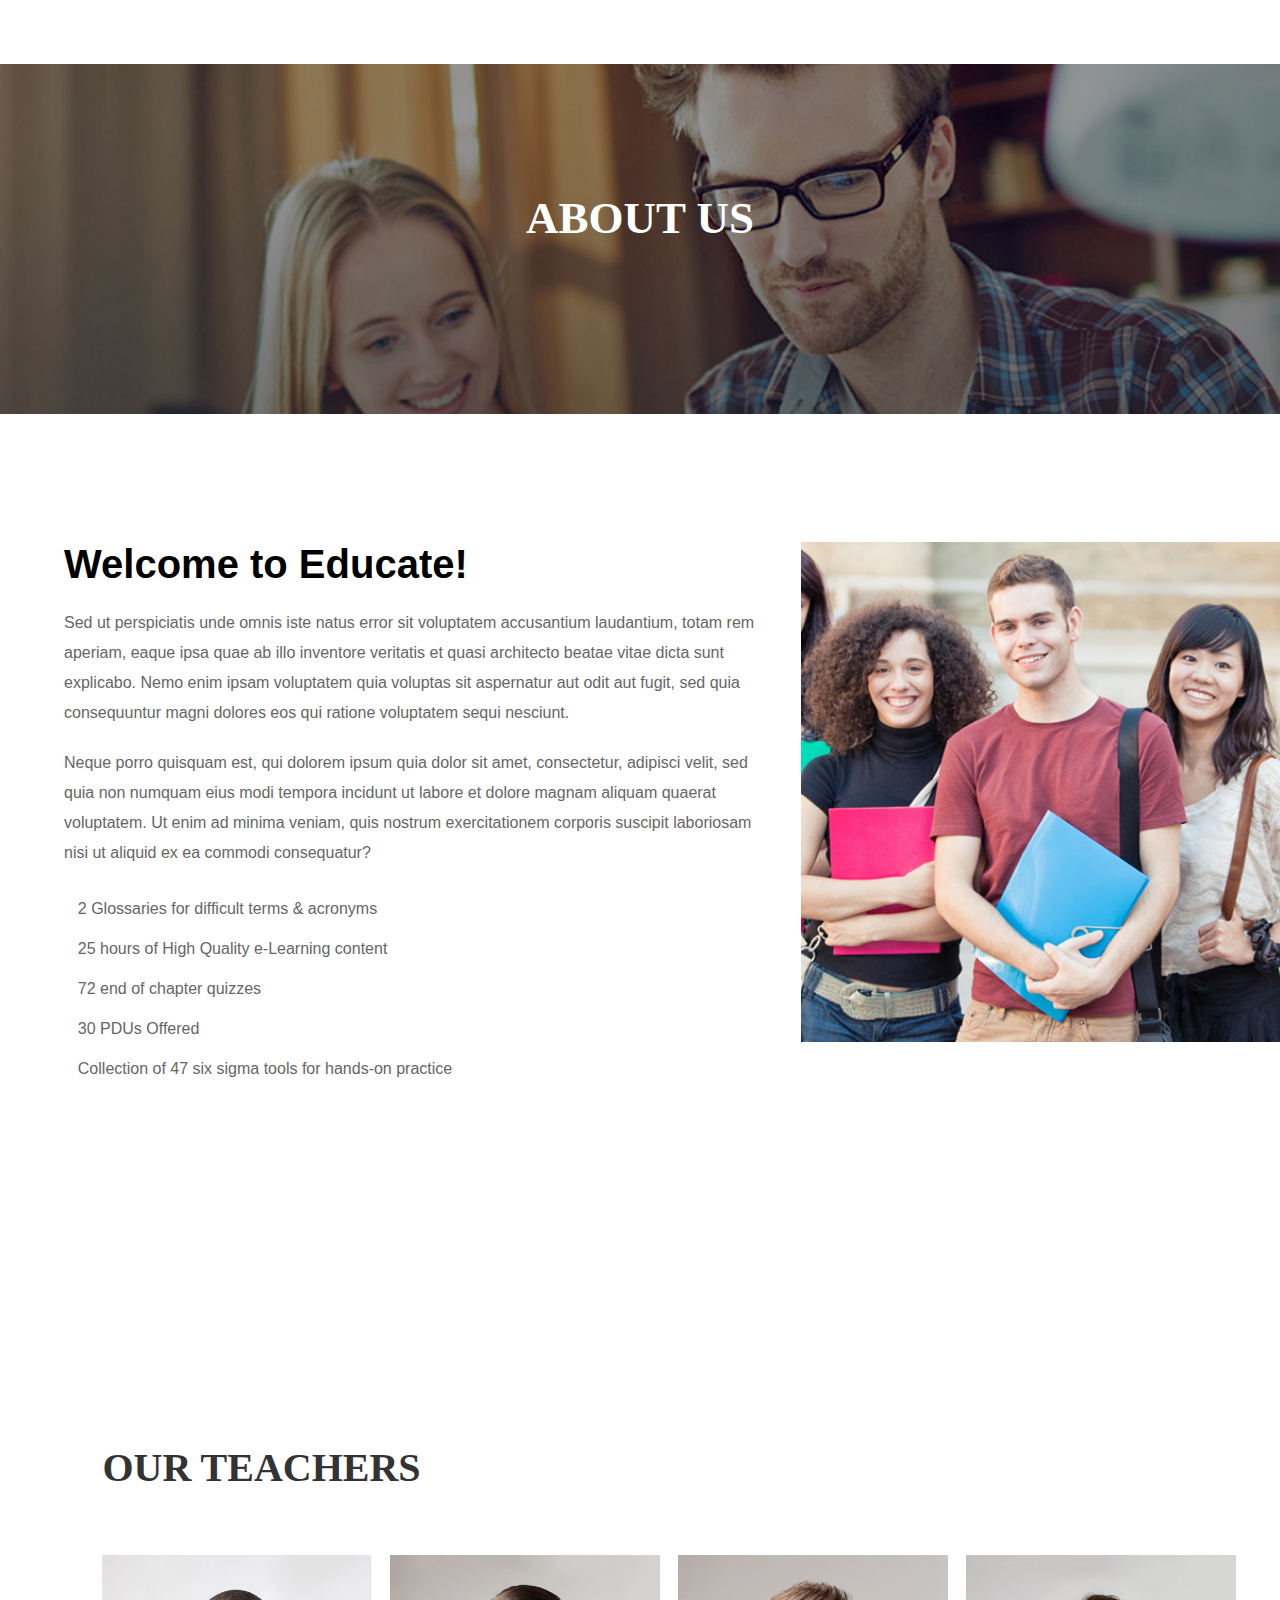
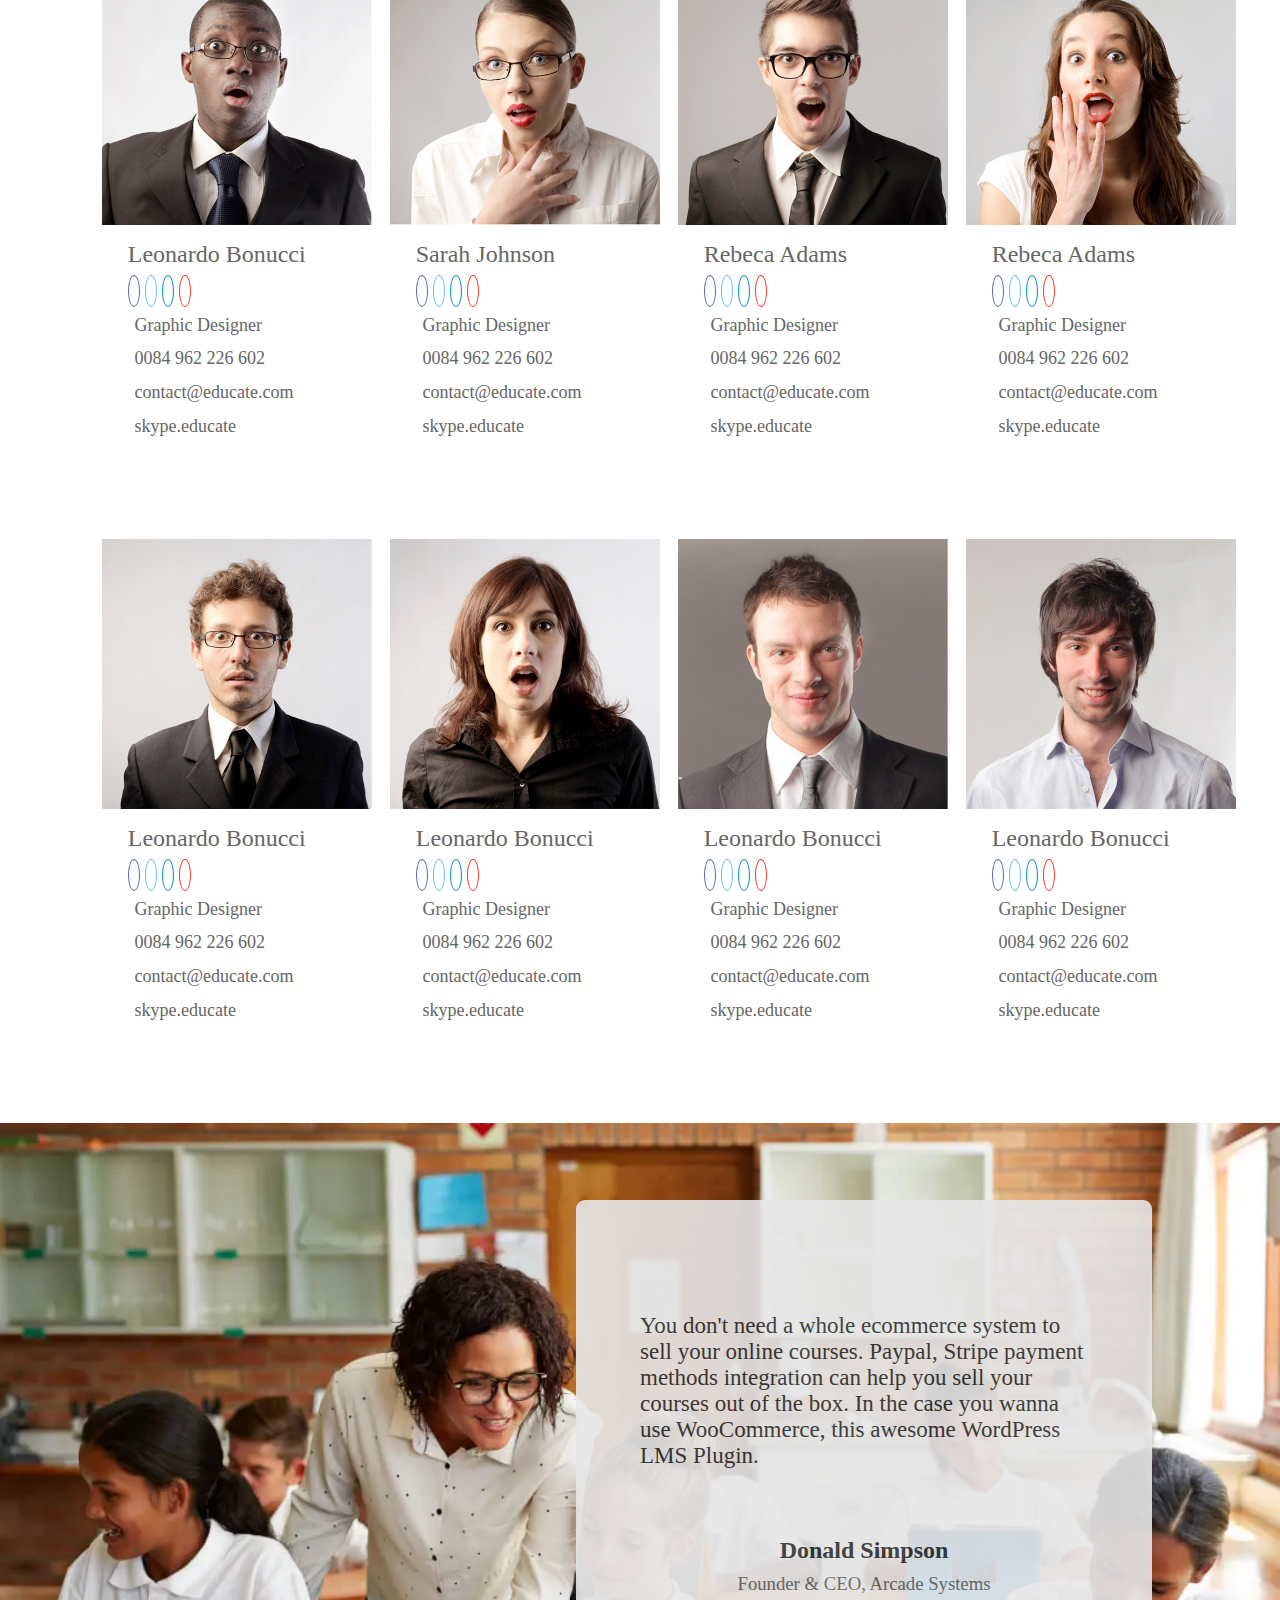
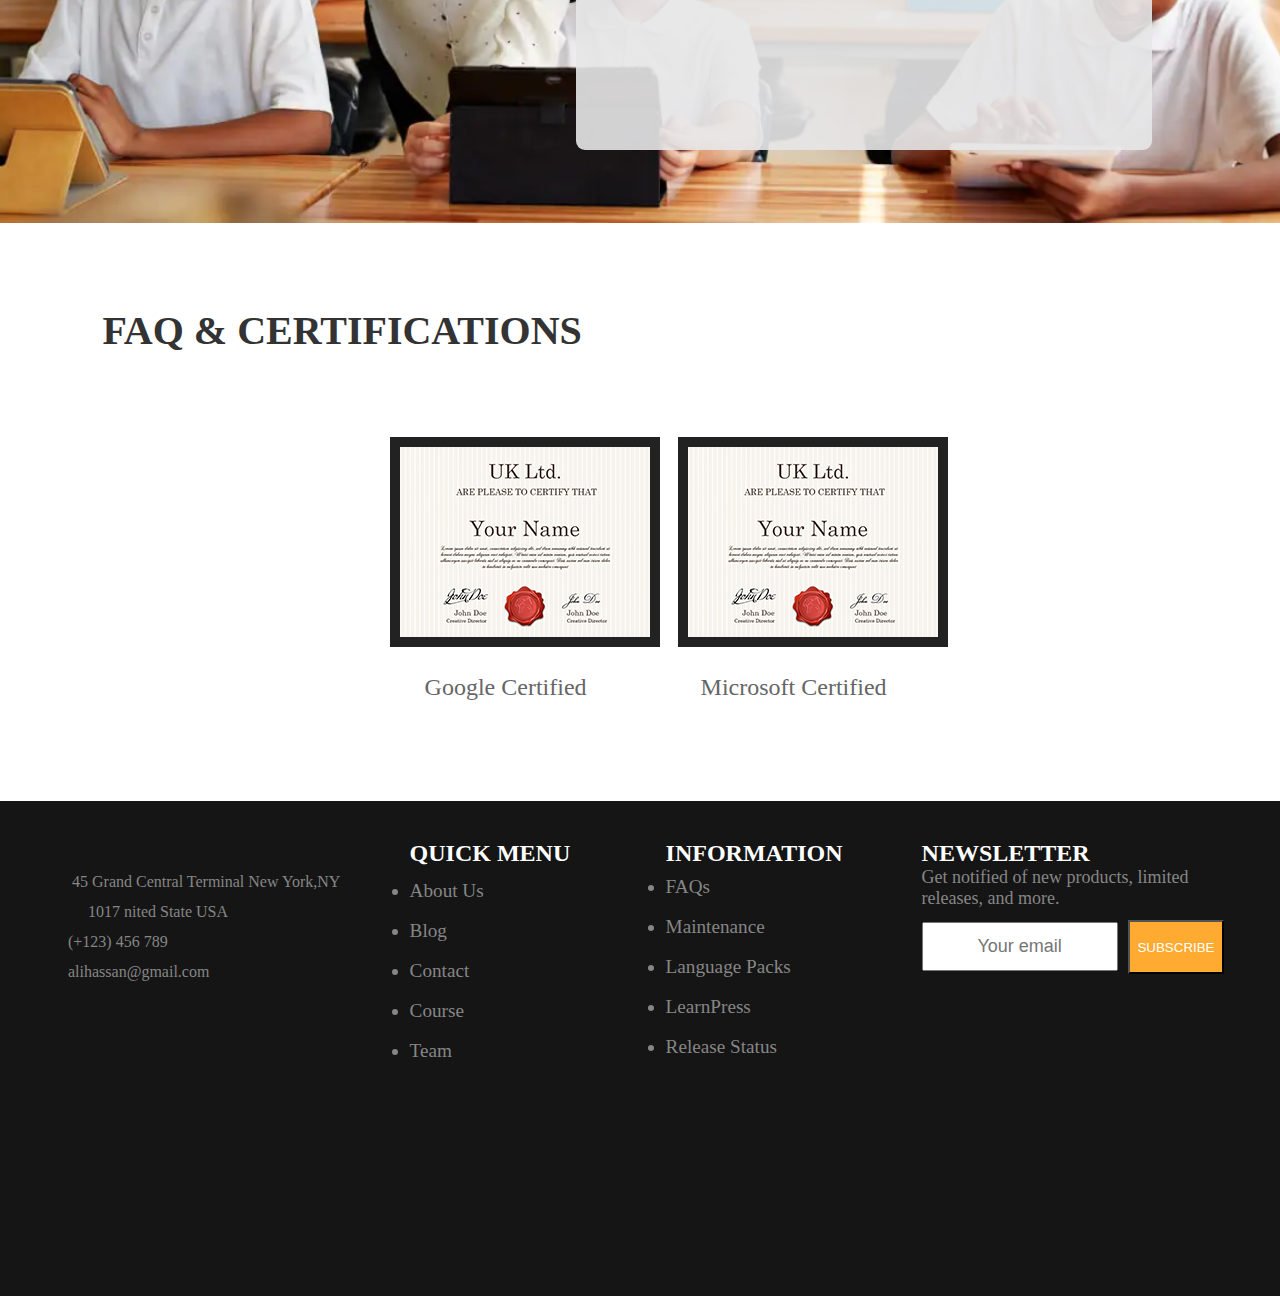
==== commit 56b7ef81: "update" ====
--- a/Html/About.html
+++ b/Html/About.html
@@ -153,7 +153,7 @@
 </section>
         <div class="found-info-box">
          <div class="fi-sub-box">
-            <i class="fa-solid fa-message-dots"></i>
+            <i class="fa-solid fa-comment-dots"></i>
             <p>
                 You don't need a whole ecommerce system to sell your online courses. Paypal, Stripe
                  payment methods integration can help you sell your courses out of the box. In the 
--- a/Css/style.css
+++ b/Css/style.css
@@ -1079,11 +1079,14 @@
    
 }
 .fi-sub-box i{
-    font-size: xx-large;
+    font-size: 60px;
+    padding-top: 15%;
+    padding-left: 40%;
+    color: var(--hover-color);
 }
 .fi-sub-box p{
     font-size: 23px;
-    padding-top: 30%;
+    padding-top: 10%;
    color: var(--heading-color);
 }
 .fi-sub-box h2{
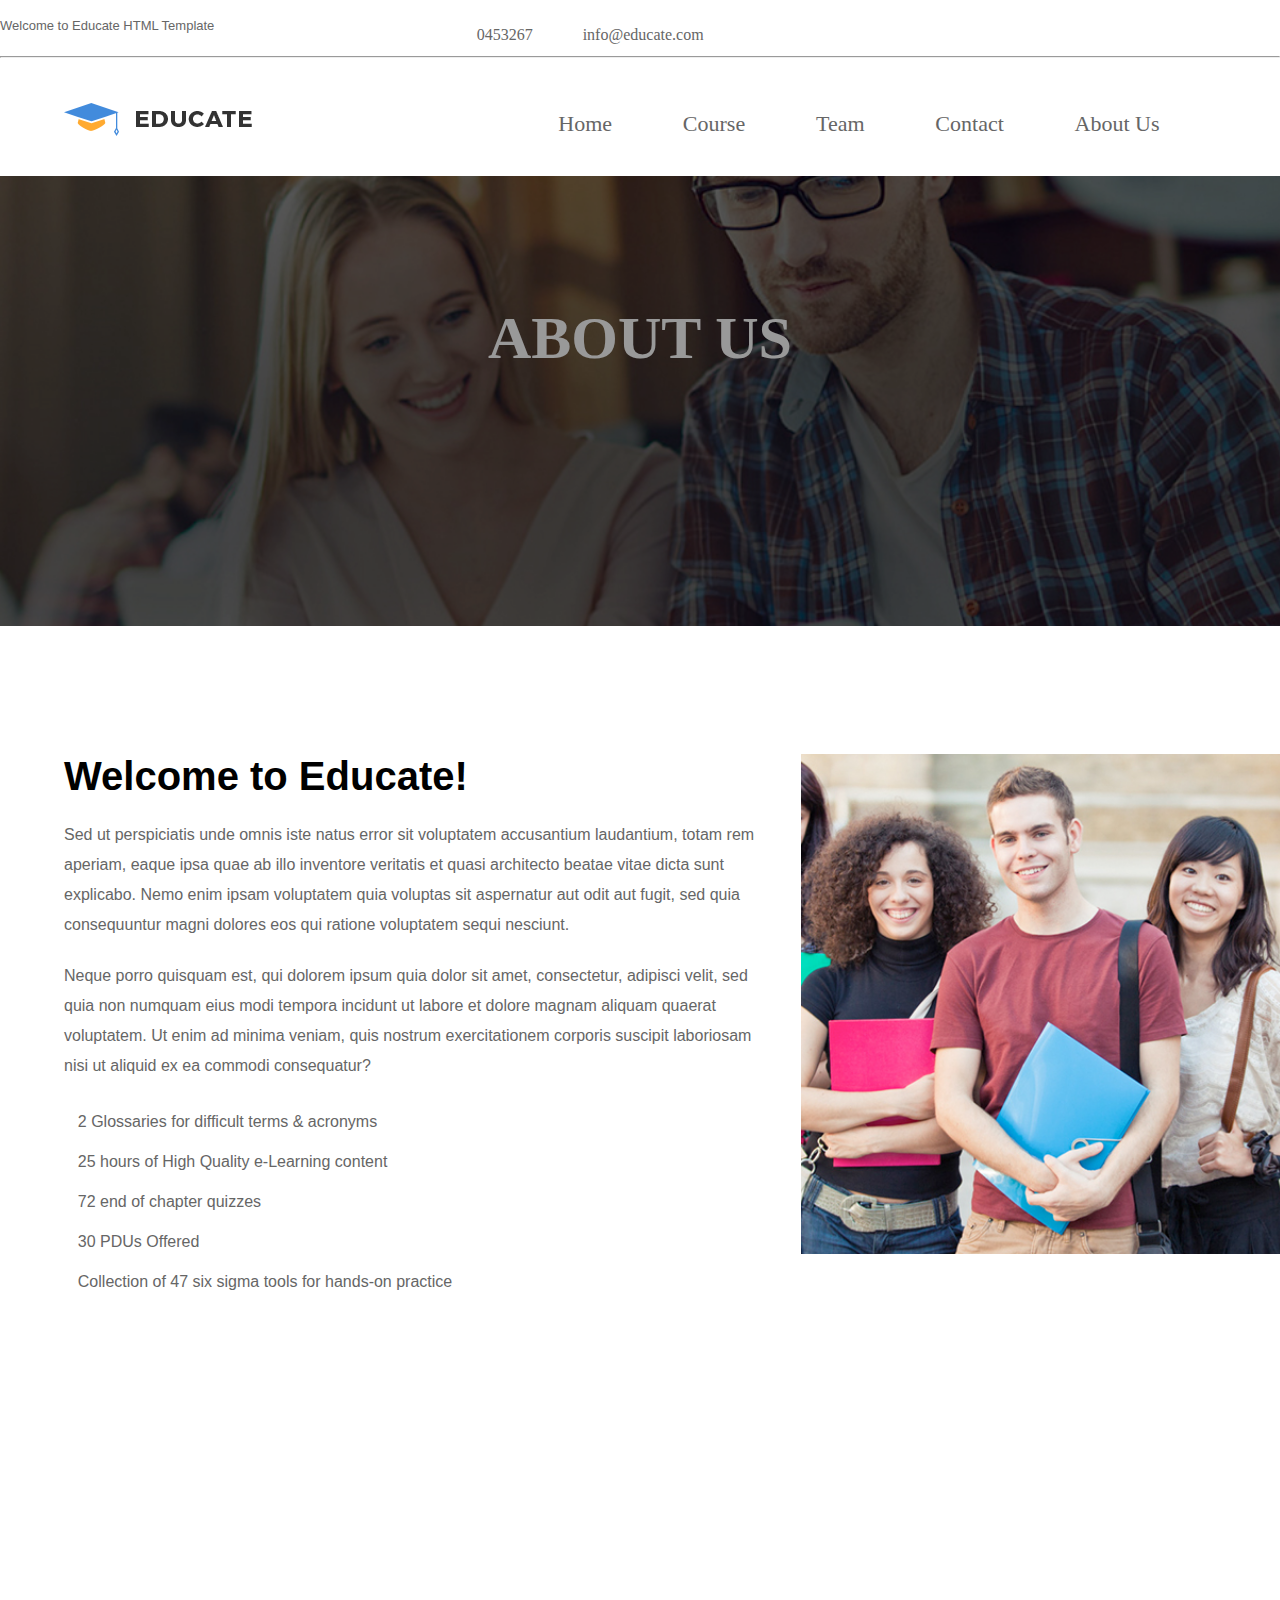
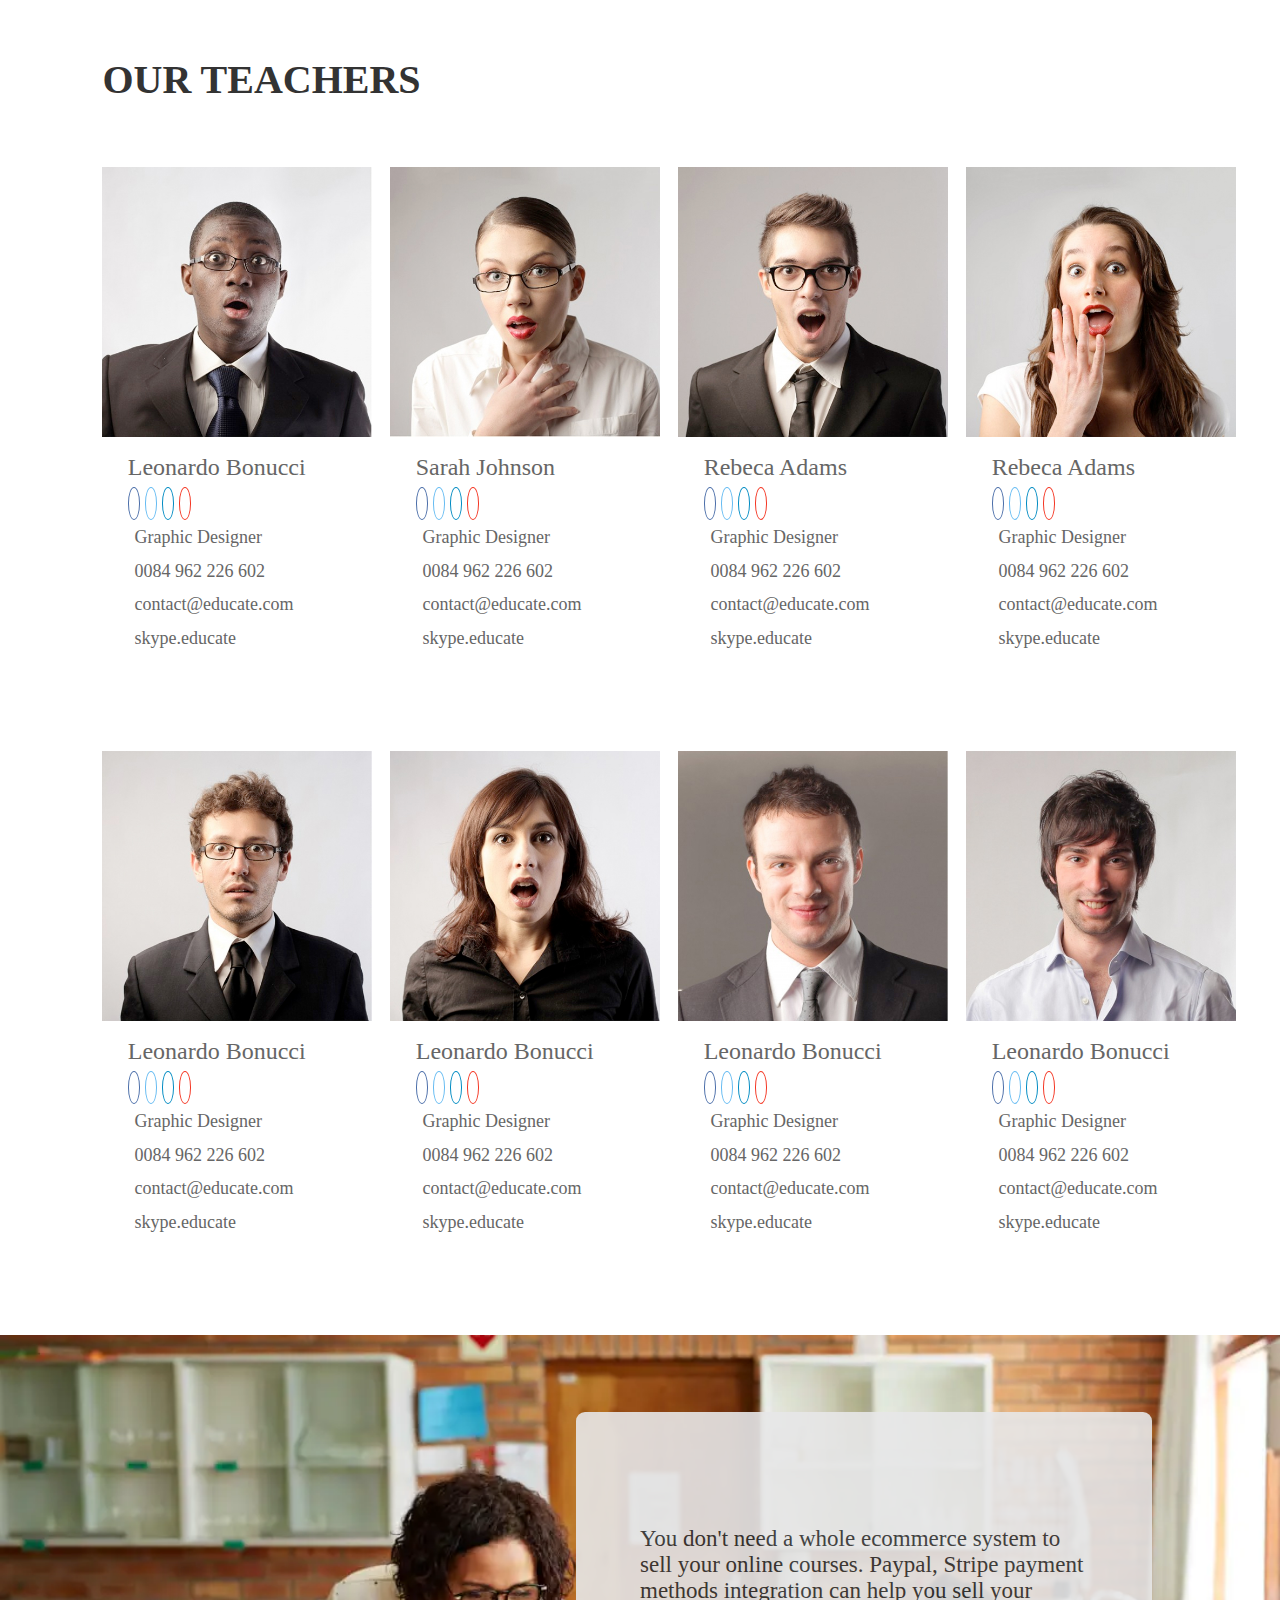
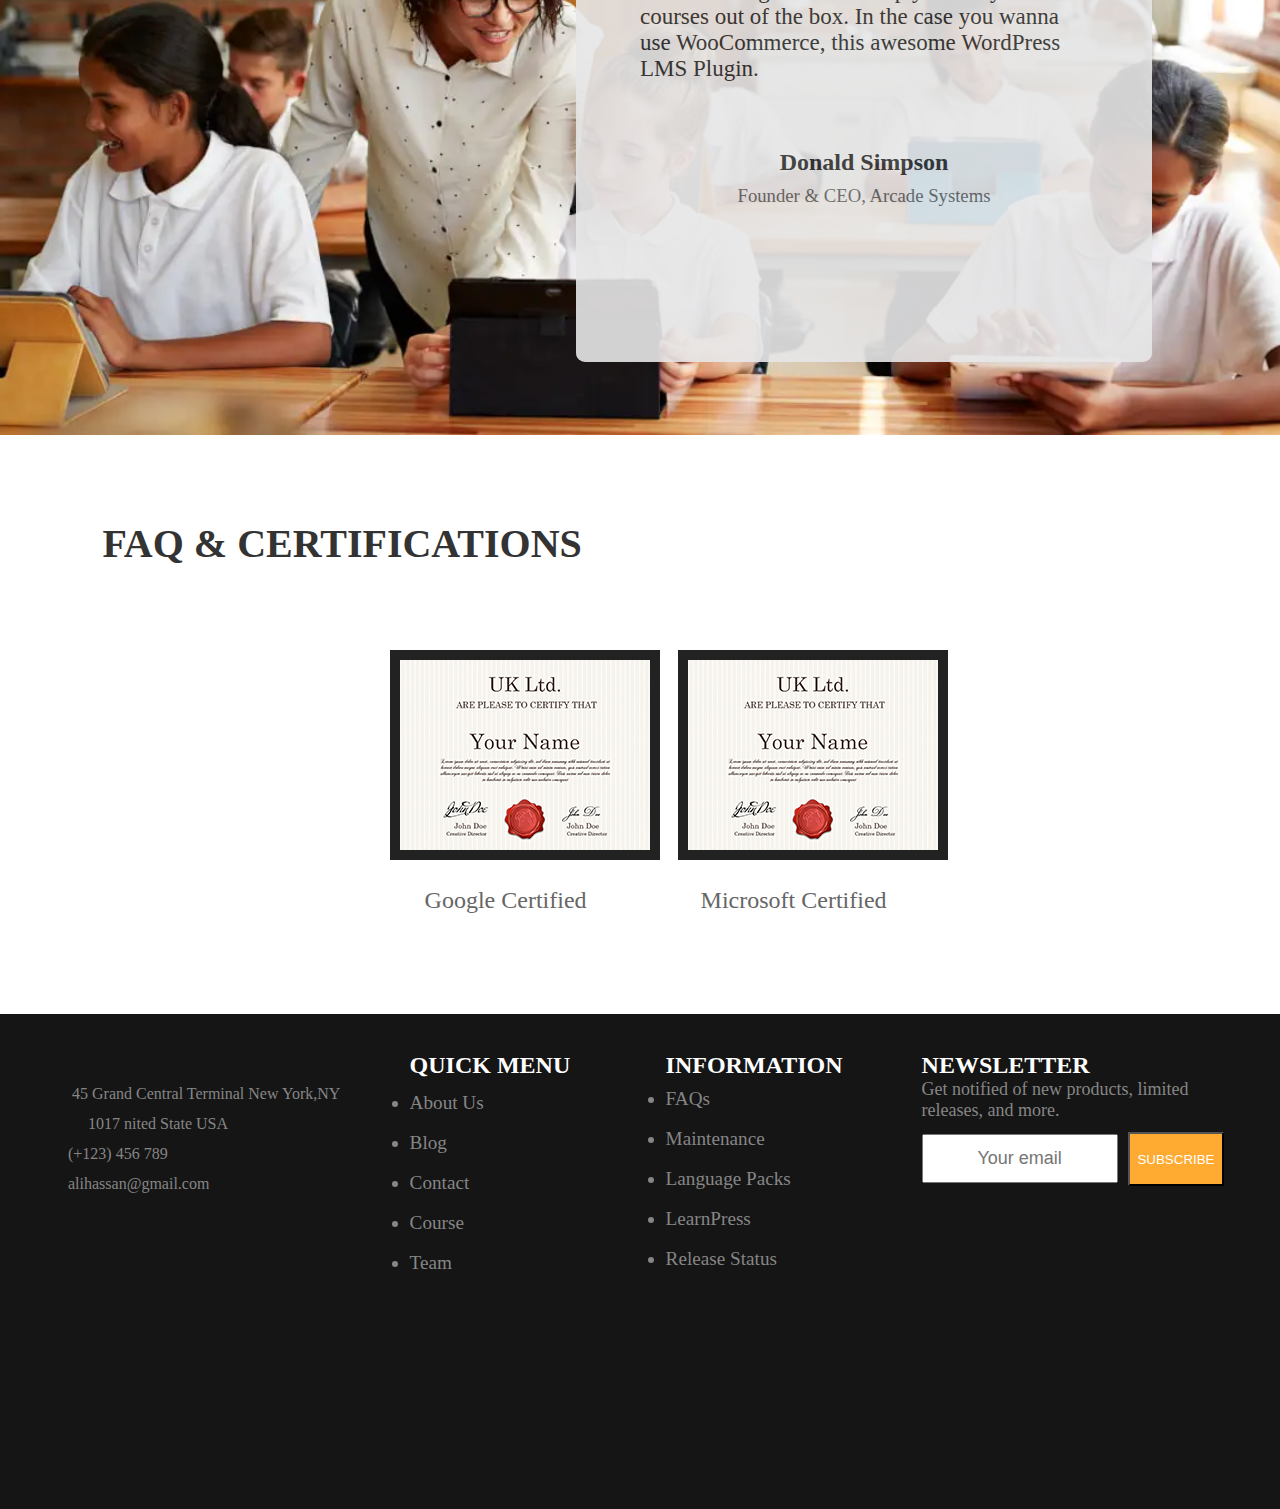
==== commit f0d36545: "update" ====
--- a/Html/About.html
+++ b/Html/About.html
@@ -10,6 +10,60 @@
 </head>
 <body>
     <section>
+        <div class="header-box">
+         <div class="header-box-L">
+         <p>Welcome to Educate HTML Template</p>
+         </div>
+         <div class="header-box-mid">
+          <ul>
+              <li class="phone">
+                <i class="fa-solid fa-phone"></i> <a href="#" title="Phone number">0453267</a>
+              </li>
+              <i class="fa-solid fa-envelope"></i> <li class="email">
+               <a href="#" title="Email address"> info@educate.com</a>
+              </li>
+          </ul>
+         </div>
+         <div class="header-box-R">
+          <ul>
+              <li><a href="#"><i class="fa-brands fa-facebook-f"></i></a></li>
+              <li><a href="#"><i class="fa-brands fa-twitter"></i></a></li>
+              <li><a href="#"><i class="fa-brands fa-linkedin-in"></i></a></li>
+              <li><a href="#"><i class="fa-brands fa-youtube"></i></a></li>
+          </ul>
+         </div>
+        </div>
+        </section>
+        <hr>
+        <section>
+
+          <div class="menu-box">
+            <div class="menu-box-L">
+            <img src="../Image/logo.png" alt="Please Wait">
+            </div>
+            <div class="menu-box-R">
+              <div class="navbar">
+                <a href="#home">Home</a>
+
+                <div class="dropdown">
+                  <button class="dropbtn">Course
+                    <i class="fa fa-caret-down"></i>
+                  </button>
+                  <div class="dropdown-content">
+                    <a href="../Html/Course.html" target="_blank">All Courses</a>
+                  </div>
+                </div> 
+                <a href="../Html/team.html" target="_blank">Team</a>
+                <a href="../Html/contact-us.html" target="_blank">Contact</a>
+                <a href="../Html/About.html" target="_blank">About Us</a>
+                <i class="fa-solid menu-icon fa-bars"></i>
+              </div>
+              
+            </div>
+            
+          </div>
+        </section>
+    <section>
         <div>
             <div class="about-box">
                 <h1>ABOUT US</h1>
@@ -151,6 +205,7 @@
         </div>
     </div>
 </section>
+
         <div class="found-info-box">
          <div class="fi-sub-box">
             <i class="fa-solid fa-comment-dots"></i>
--- a/Css/style.css
+++ b/Css/style.css
@@ -853,19 +853,28 @@
 .course-box{
     background-image: url(../Image/1.jpg);
     width: 100%;
-    height: 350px;
+    height: 450px;
     background-repeat: no-repeat;
     position: relative;
     margin-bottom: 10%;
     background-size: cover;
     background-position: center;
-    margin-top: 5%;
+    margin-top: 1%;
     background-attachment: fixed;
     text-align: center;
 }
+.course-box ::before{
+    content: "";
+    position: absolute;
+    background-color: black;
+    height: 100%;
+    width: 100%;
+    top: 0;left: 0;
+    opacity: 0.4;
+}
 .course-box h1{
   color: white;
-  font-size: 70px;
+  font-size: 60px;
   font-weight: 600;
   padding-top: 10%;
 }
@@ -880,19 +889,28 @@
 .about-box{
     background-image: url(../Image/1.jpg);
     width: 100%;
-    height: 350px;
+    height: 450px;
     background-repeat: no-repeat;
     position: relative;
     margin-bottom: 10%;
     background-size: cover;
     background-position: center;
-    margin-top: 5%;
+    margin-top: 2%;
     background-attachment: fixed;
     text-align: center;
 }
+.about-box ::before{
+    content: "";
+    position: absolute;
+    background-color: black;
+    height: 100%;
+    width: 100%;
+    top: 0;left: 0;
+    opacity: 0.4;
+}
 .about-box h1{
   color: white;
-  font-size: 45px;
+  font-size: 60px;
   font-weight: 600;
   padding-top: 10%;
 }
@@ -1292,7 +1310,7 @@
 .team-box{
     background-image: url(../Image/1.jpg);
     width: 100%;
-    height: 350px;
+    height: 450px;
     background-repeat: no-repeat;
     position: relative;
     margin-bottom: 10%;
@@ -1302,9 +1320,18 @@
     background-attachment: fixed;
     text-align: center;
 }
+.team-box ::before{
+    content: "";
+    position: absolute;
+    background-color: black;
+    height: 100%;
+    width: 100%;
+    top: 0;left: 0;
+    opacity: 0.4;
+}
 .team-box h1{
   color: white;
-  font-size: 45px;
+  font-size: 60px;
   font-weight: 600;
   padding-top: 10%;
 }
@@ -1477,19 +1504,28 @@
 .contact-box{
     background-image: url(../Image/1.jpg);
     width: 100%;
-    height: 350px;
+    height: 450px;
     background-repeat: no-repeat;
     position: relative;
     margin-bottom: 10%;
     background-size: cover;
     background-position: center;
-    margin-top: 5%;
+    margin-top: 2%;
     background-attachment: fixed;
     text-align: center;
 }
+.contact-box ::before{
+    content: "";
+    position: absolute;
+    background-color: black;
+    height: 100%;
+    width: 100%;
+    top: 0;left: 0;
+    opacity: 0.4;
+}
 .contact-box h1{
   color: white;
-  font-size: 45px;
+  font-size: 60px;
   font-weight: 600;
   padding-top: 10%;
 }
